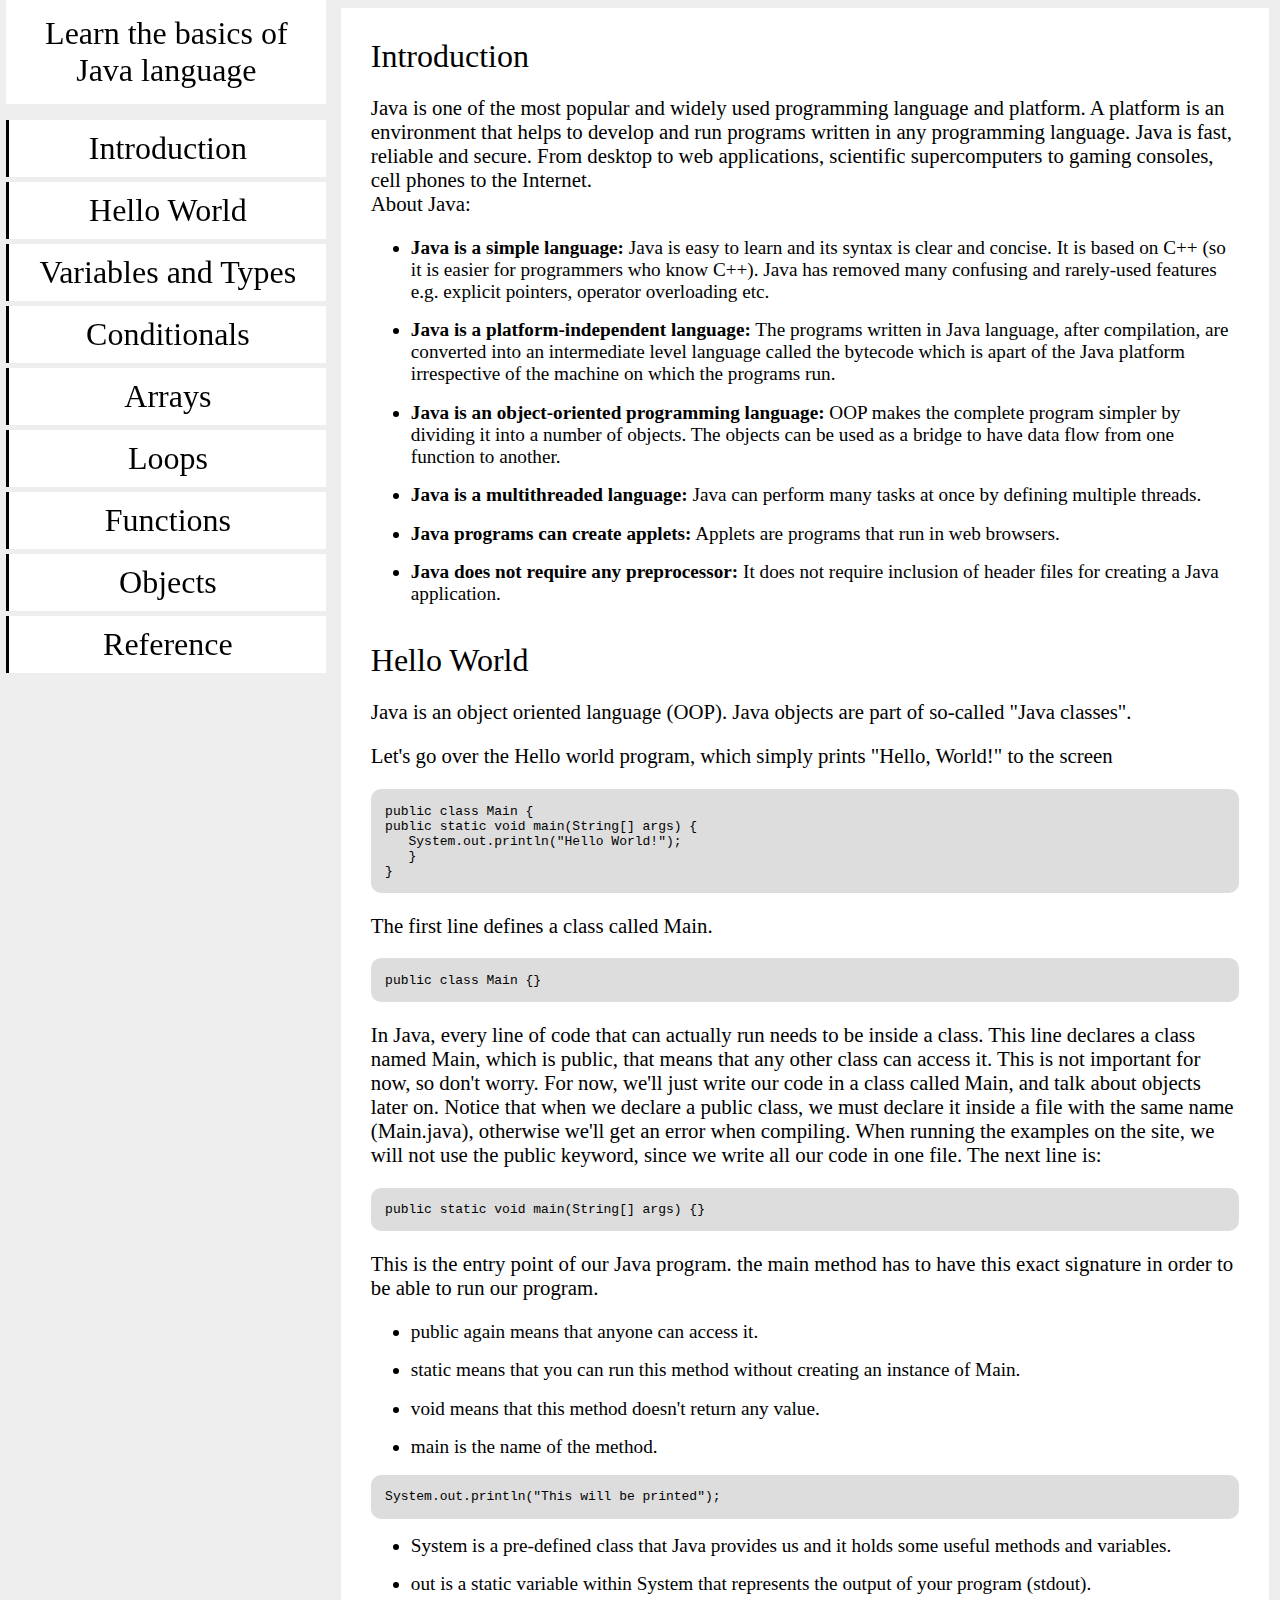
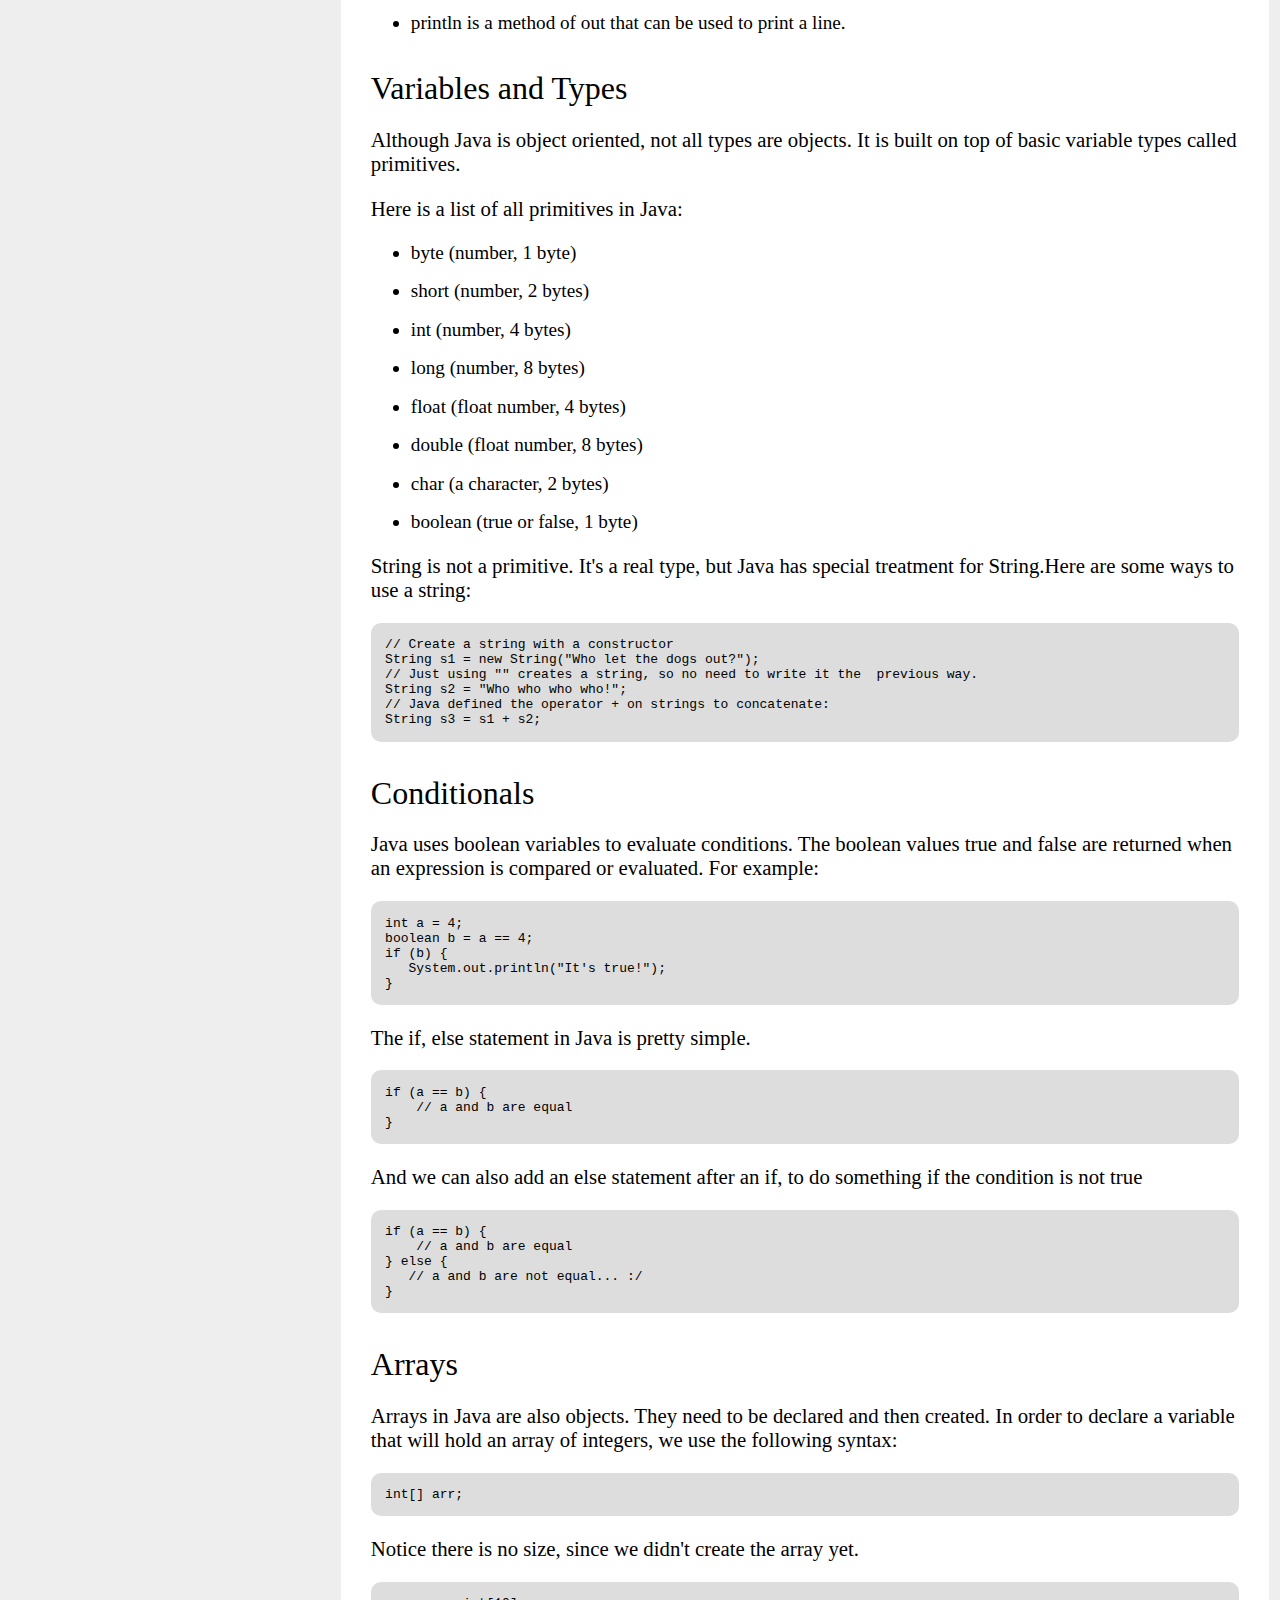
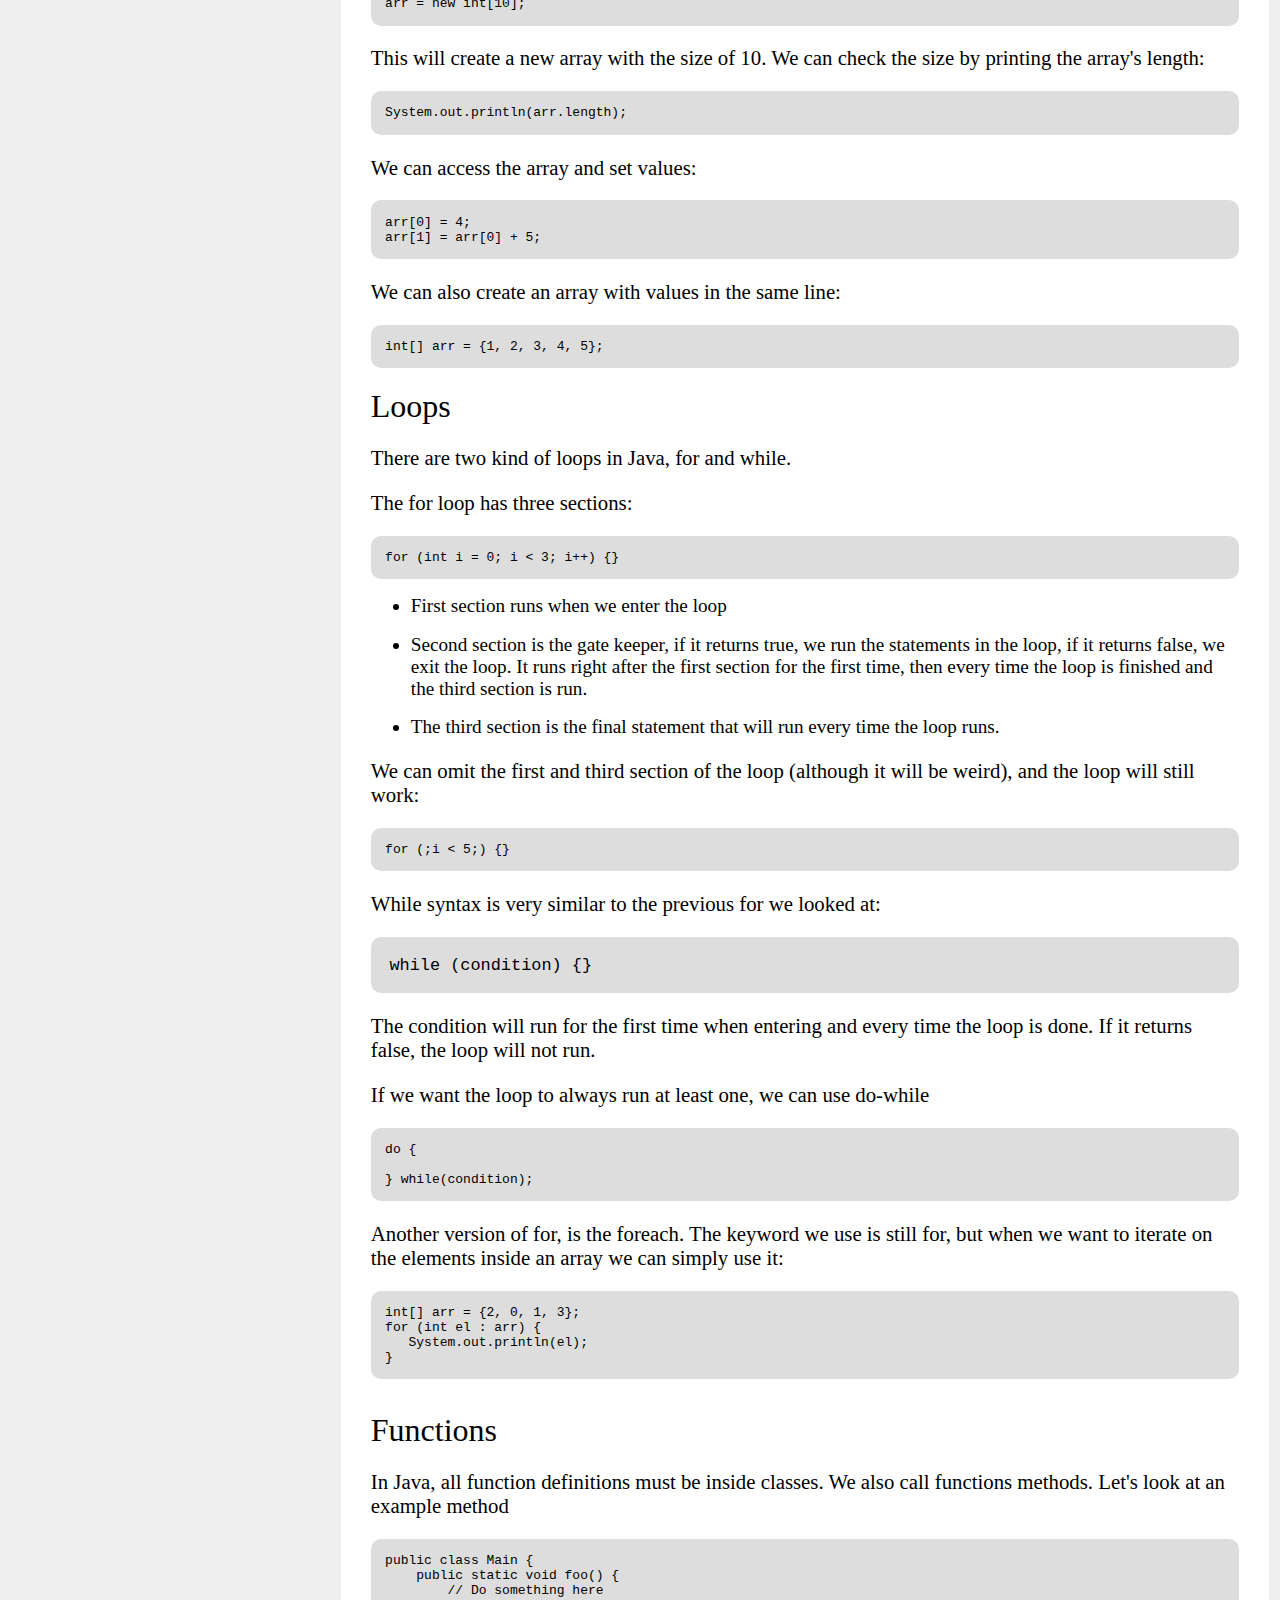
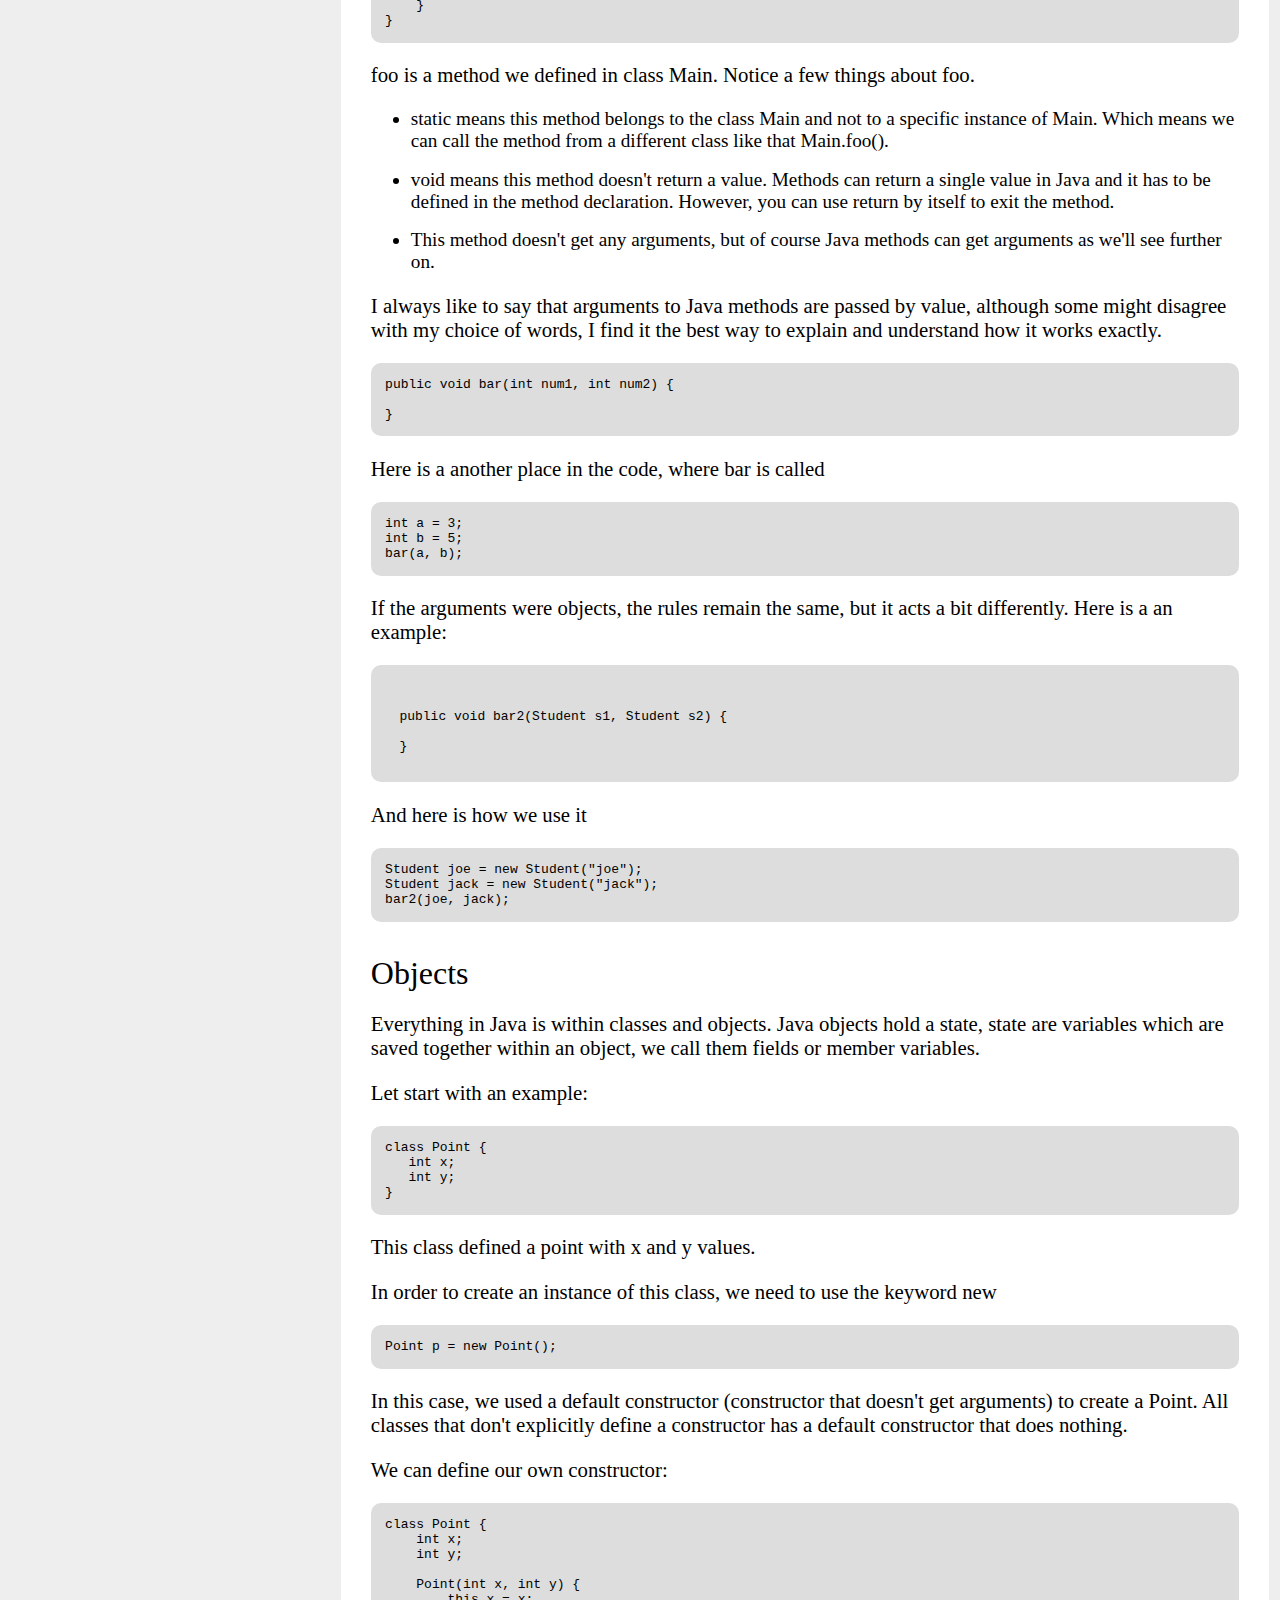
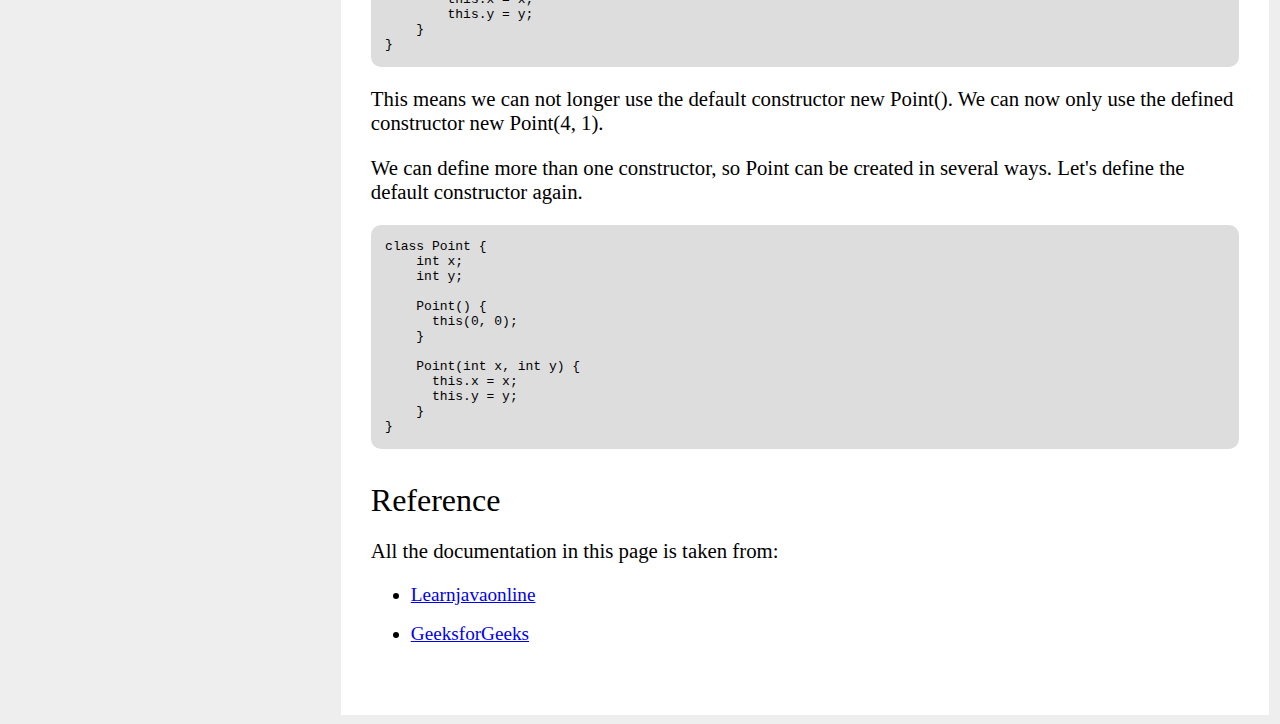
==== technicalPage/page1.html @ b283e4c9 "Add files via upload" ====
<!DOCTYPE html>
<html lang="en" >
<head>
  <meta charset="UTF-8">
  <title>Fork Me! FCC: Technical documentation page</title>
   <link rel="stylesheet" href="css/style.css">
</head>

<body>
      
<main id="main-doc">
  <nav id="navbar">
    <header id="nav-title">Learn the basics of Java language</header>
    <ul>
      <li><a class="nav-link" href="#introduction">Introduction</a></li>
      <li><a class="nav-link" href="#hello_world">Hello World</a></li>
      <li><a class="nav-link" href="#variables_and_types">Variables and Types</a></li>
      <li><a class="nav-link" href="#conditionals">Conditionals</a></li>
      <li><a class="nav-link" href="#arrays">Arrays</a></li>
      <li><a class="nav-link" href="#loops">Loops</a></li>
      <li><a class="nav-link" href="#functions">Functions</a></li>
      <li><a class="nav-link" href="#objects">Objects</a></li>
      <li><a class="nav-link" href="#reference">Reference</a></li>
    </ul>
  </nav>
 <section id="content-section">
    <section class="main-section" id="introduction">
      <header>Introduction</header>
      <p>Java is one of the most popular and widely used programming language and platform. A platform is an environment that helps to develop and run programs written in any programming language.
         Java is fast, reliable and secure. From desktop to web applications, scientific supercomputers to gaming consoles, cell phones to the Internet.<br>
        About Java:  </p>
      <ul>
        <li><strong>Java is a simple language:</strong> Java is easy to learn and its syntax is clear and concise. It is based on C++ (so it is easier for programmers who know C++). Java has removed many confusing and rarely-used features e.g. explicit pointers, operator overloading etc.</li>
        <li><strong>Java is a platform-independent language:</strong> The programs written in Java language, after compilation, are converted into an intermediate level language called the bytecode which is apart of the Java platform irrespective of the machine on which the programs run.</li>
        <li><strong>Java is an object-oriented programming language:</strong> OOP makes the complete program simpler by dividing it into a number of objects. The objects can be used as a bridge to have data flow from one function to another.</li>
        <li><strong>Java is a multithreaded language:</strong> Java can perform many tasks at once by defining multiple threads.</li>
        <li><strong>Java programs can create applets:</strong> Applets are programs that run in web browsers.</li>
        <li><strong>Java does not require any preprocessor:</strong> It does not require inclusion of header files for creating a Java application.</li>
      </ul>
                
      </section>
        <section class="main-section" id="hello_world">
          <header>Hello World</header>
            <p>Java is an object oriented language (OOP). Java objects are part of so-called "Java classes".</p>
<p>Let's go over the Hello world program, which simply prints "Hello, World!" to the screen</p>
<pre class="begin">
public class Main {
public static void main(String[] args) {
   System.out.println("Hello World!");
   }
}
</pre>
              <p>The first line defines a class called Main.</p>
<code class="start">public class Main {}</code>
              <p>In Java, every line of code that can actually run needs to be inside a class. This line declares a class named Main, which is public, that means that any other class can access it. This is not important for now, so don't worry. For now, we'll just write our code in a class called Main, and talk about objects later on.

Notice that when we declare a public class, we must declare it inside a file with the same name (Main.java), otherwise we'll get an error when compiling.

When running the examples on the site, we will not use the public keyword, since we write all our code in one file.

The next line is:</p>
<code class="start">public static void main(String[] args) {}</code>
              <p>This is the entry point of our Java program. the main method has to have this exact signature in order to be able to run our program.</p>
              <ul>
                <li><span>public<span> again means that anyone can access it.</li>
                <li><span>static<span> means that you can run this method without creating an instance of Main.</li>
                <li><span>void<span> means that this method doesn't return any value.</li>
                <li><span>main<span> is the name of the method.</li>  
              </ul>
<code class="start">System.out.println("This will be printed");</code>
              <ul>
                <li><span>System</span> is a pre-defined class that Java provides us and it holds some useful methods and variables.</li>
                <li><span>out<span> is a static variable within System that represents the output of your program (stdout).</li>
                <li><span>println<span> is a method of out that can be used to print a line.                       </li>
             </ul>
            </section>
            <section class="main-section" id="variables_and_types">
                <header>Variables and Types</header>
                <p>Although Java is object oriented, not all types are objects. It is built on top of basic variable types called primitives.</p>
                <p>Here is a list of all primitives in Java:</p>
                <ul>
                  <li><span>byte</span> (number, 1 byte)</li>
                  <li><span>short</span> (number, 2 bytes)</li>
                  <li><span>int</span> (number, 4 bytes)</li>
                  <li><span>long</span> (number, 8 bytes)</li>
                  <li><span>float</span> (float number, 4 bytes)</li>
                  <li><span>double</span> (float number, 8 bytes)</li>
                  <li><span>char</span> (a character, 2 bytes)</li>
                  <li><span>boolean</span> (true or false, 1 byte)</li>
                 </ul>
                 <p>String is not a primitive. It's a real type, but Java has special treatment for String.Here are some ways to use a string:</p>
<pre class="begin">
// Create a string with a constructor
String s1 = new String("Who let the dogs out?");
// Just using "" creates a string, so no need to write it the  previous way.
String s2 = "Who who who who!";
// Java defined the operator + on strings to concatenate:
String s3 = s1 + s2;
</pre>
            </section>
            <section class="main-section" id="conditionals">
                <header>Conditionals</header>
               <p>Java uses boolean variables to evaluate conditions. The boolean values true and false are returned when an expression is compared or evaluated. For example:</p>
<pre class="begin">
int a = 4;
boolean b = a == 4;
if (b) {
   System.out.println("It's true!");
}
</pre>
              <p>The if, else statement in Java is pretty simple.</p>
<pre class="begin">
if (a == b) {
    // a and b are equal
}</pre>
              <p>And we can also add an else statement after an if, to do something if the condition is not true</p>
<pre class="begin">
if (a == b) {
    // a and b are equal 
} else {
   // a and b are not equal... :/
}
</pre>
            </section>
            <section class="main-section" id="arrays">
                <header>Arrays</header>
              <p>Arrays in Java are also objects. They need to be declared and then created. In order to declare a variable that will hold an array of integers, we use the following syntax:</p>
<code>int[] arr;</code>
              <p>Notice there is no size, since we didn't create the array yet.</p>
<code>arr = new int[10];</code>
              <p>This will create a new array with the size of 10. We can check the size by printing the array's length:</p>
<code class="start">System.out.println(arr.length);</code>
              <p>We can access the array and set values:</p>
<pre class="begin">
arr[0] = 4;
arr[1] = arr[0] + 5;
</pre>
              <p>We can also create an array with values in the same line:</p>
<code class="start">int[] arr = {1, 2, 3, 4, 5};</code>
            </section>
            <section class="main-section" id="loops">
                <header>Loops</header>
              <p>There are two kind of loops in Java, for and while.</p>
              <p>The for loop has three sections:</p>
<code class="begin">for (int i = 0; i < 3; i++) {}</code>
                <ul>
                  <li>First section runs when we enter the loop</li>
                  <li>Second section is the gate keeper, if it returns true, we run the statements in the loop, if it returns false, we exit the loop. It runs right after the first section for the first time, then every time the loop is finished and the third section is run.                        </li>
                  <li>The third section is the final statement that will run every time the loop                         runs.</li>
                </ul>
                <p>We can omit the first and third section of the loop (although it will be weird), and the loop will still work:</p>
<code>for (;i < 5;) {}</code>
                  <p>While syntax is very similar to the previous for we looked at:<p>
    <code>while (condition) {}</code>
                  <p>The condition will run for the first time when entering and every time the loop is done. If it returns false, the loop will not run.</p>
                  <p>If we want the loop to always run at least one, we can use do-while</p>
<pre class="begin">
do {

} while(condition);
</pre>
                    <p>Another version of for, is the foreach. The keyword we use is still for, but when we want to iterate on the elements inside an array we can simply use it:</p>
<pre class="begin">
int[] arr = {2, 0, 1, 3};
for (int el : arr) {
   System.out.println(el);
}
</pre>
            </section>
            <section class="main-section" id="functions">
                <header>Functions</header>
              <p>In Java, all function definitions must be inside classes. We also call functions methods. Let's look at an example method</p>
<pre class="begin">
public class Main {
    public static void foo() {
        // Do something here
    }
}</pre>
                <p>foo is a method we defined in class Main. Notice a few things about foo.</p>
                <ul>
                  <li>static means this method belongs to the class Main and not to a specific instance of Main. Which means we can call the method from a different class like that Main.foo().                     </li>
                  <li>void means this method doesn't return a value. Methods can return a single value in Java and it has to be defined in the method declaration. However, you can use return by itself to exit the method.</li>
                  <li>This method doesn't get any arguments, but of course Java methods can get arguments as we'll see further on.</li>
                </ul>
                <p>I always like to say that arguments to Java methods are passed by value, although some might disagree with my choice of words, I find it the best way to explain and understand how it works exactly.</p>
<pre class="begin">
public void bar(int num1, int num2) {
  
}
</pre>
            <p>Here is a another place in the code, where bar is called</p>
<pre class="begin">
int a = 3;
int b = 5;
bar(a, b);
</pre>
              <p>If the arguments were objects, the rules remain the same, but it acts a bit differently. Here is a an example:</p>
<pre class="begin"><code>
public void bar2(Student s1, Student s2) {
  
}</code></pre>
              <p>And here is how we use it</p>
<pre>
Student joe = new Student("joe");
Student jack = new Student("jack");
bar2(joe, jack);
</pre>
            </section>
            <section class="main-section" id="objects">
                <header>Objects</header>
                <p>Everything in Java is within classes and objects. Java objects hold a state, state are variables which are saved together within an object, we call them fields or member variables.</p>
              <p>Let start with an example:</p>
<pre class="begin">
class Point {
   int x;
   int y;
}
</pre>
              <p>This class defined a point with x and y values.</p>
              <p>In order to create an instance of this class, we need to use the keyword new</p>
<code class="start">Point p = new Point();</code>
              <p>In this case, we used a default constructor (constructor that doesn't get arguments) to create a Point. All classes that don't explicitly define a constructor has a default constructor that does nothing.</p>
              <p>We can define our own constructor:</p>
<pre class="begin">
class Point {
    int x;
    int y;

    Point(int x, int y) {
        this.x = x;
        this.y = y;
    }
}
</pre>
              <p>This means we can not longer use the default constructor new Point(). We can now only use the defined constructor new Point(4, 1).</p>
              <p>We can define more than one constructor, so Point can be created in several ways. Let's define the default constructor again.</p>
<pre class="begin">
class Point {
    int x;
    int y;

    Point() {
      this(0, 0);
    }

    Point(int x, int y) {
      this.x = x;
      this.y = y;
    }
}
</pre>
            </section>
            <section class="main-section" id="reference">
                <header>Reference</header>
                <p>All the documentation in this page is taken from:
                   <ul id="ref-link">
                     <li><a href="https://www.learnjavaonline.org" target="_blank">Learnjavaonline</a></li>
                     <li><a href="https://www.geeksforgeeks.org" target="_blank">GeeksforGeeks</a></li>
              </ul></p>
            </section>
        </section>
      </main>
</body>

</html>
---- technicalPage/css/style.css ----
* {
    box-sizing: border-box;
  }

body {
   width: 100%;
   background-color: #eee;
}

#main-doc {
    position: relative;
    display: flex;
    justify-content: space-around;
    /*opacity: 0.9;*/
}
@media (max-width: 650px){
    #main-doc {
        width: 100%;
        display: flex;
        flex-direction: column;

    }
}

#navbar {
    width: 25%;
    position: fixed;
    top: 0;
    left: 0.5%;
    display: flex;
    flex-direction: column;
    height: 90vh;
    overflow-y: scroll;
}
@media (max-width: 650px){
    #navbar {
        width: 100%;
        position: fixed;
        top: 0;
        margin-top: 0px;
        padding: 5px;
        height: 35vh;
        background: #000000;
        overflow-y: scroll;
        /*display: none;*/
    }
}

#nav-title{
    background-color: #FFF;
    display: flex;
    justify-content: center;
    align-items: center;
    text-align: center;
    padding: 15px;
    font-size: 2em;
}

#navbar ul {
    list-style: none;
    padding-left: 0px;
    margin-left: 0px;
    display: flex;
    flex-direction: column;
}

#navbar li {
    background-color: #FFF;
    border-left-style: solid;
    margin-left: 0px;
    display: flex;
    flex-direction: column;
    justify-content: center;
    align-items: center;
    text-align: center;
    padding: 10px;
    margin-bottom: 5px;
}

#navbar a:hover {
    text-decoration: underline;
}


.nav-link {
    text-decoration: none;
    color: #000000;
    font-size: 2em;
}
@media (max-width: 650px){
    #nav-title{
        padding: 1em;
        font-size: 1.2em;
    }
    #navbar li {
        padding: 5px;
        margin-bottom: 5px;
    }
    .nav-link {
        font-size: 1.2em;
    }
}

#content-section {
    background-color: #FFF;
    width: 75%;
    display: flex;
    flex-direction: column;
    padding: 30px;
    margin-left: 26%;
    margin-right: 1.5%;
}

@media (max-width: 650px){
    #content-section {
        width: 100%;
        margin-top: 46%;
        margin-left: 0px;
    }
}

#content-section .main-section {
    margin-bottom: 20px;
}

.main-section header {
    font-size: 2em;
}

.main-section p {
    font-size: 1.3em;
}
.main-section ul li {
    margin-bottom: 2%;
    font-size: 1.2em;
}

@media (max-width: 650px){
    #content-section .main-section {
        margin-bottom: 15px;
    }
    
    .main-section header {
        font-size: 2em;
        text-align: center;
    }
    
    .main-section p {
        font-size: 1.1em;
    }

}

pre, code{
    background-color: #DDD;
    display: flex;
    align-items: center;
    padding: 1.1em;
    border-radius: 10px;
    white-space: pre-wrap;
}
@media (max-width: 650px){
    #content-section .main-section {
        margin-bottom: 15px;
    }

}
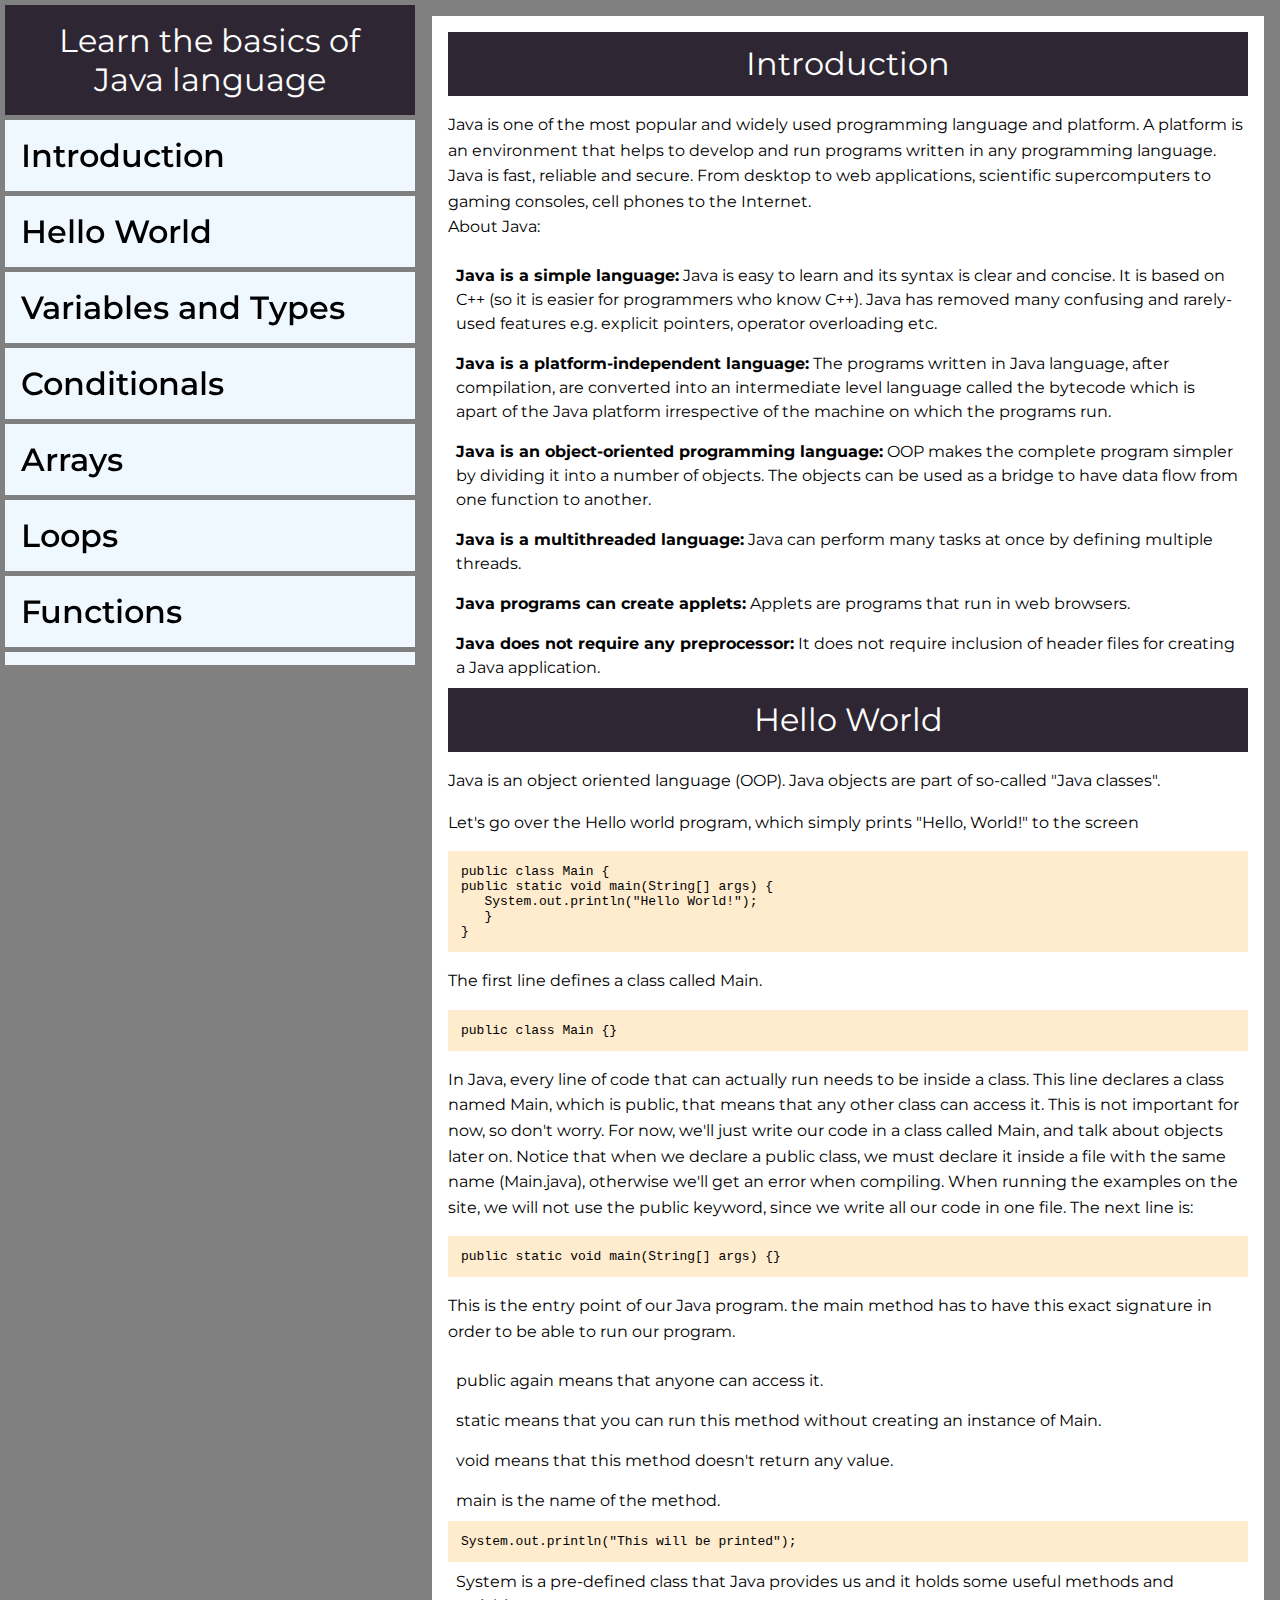
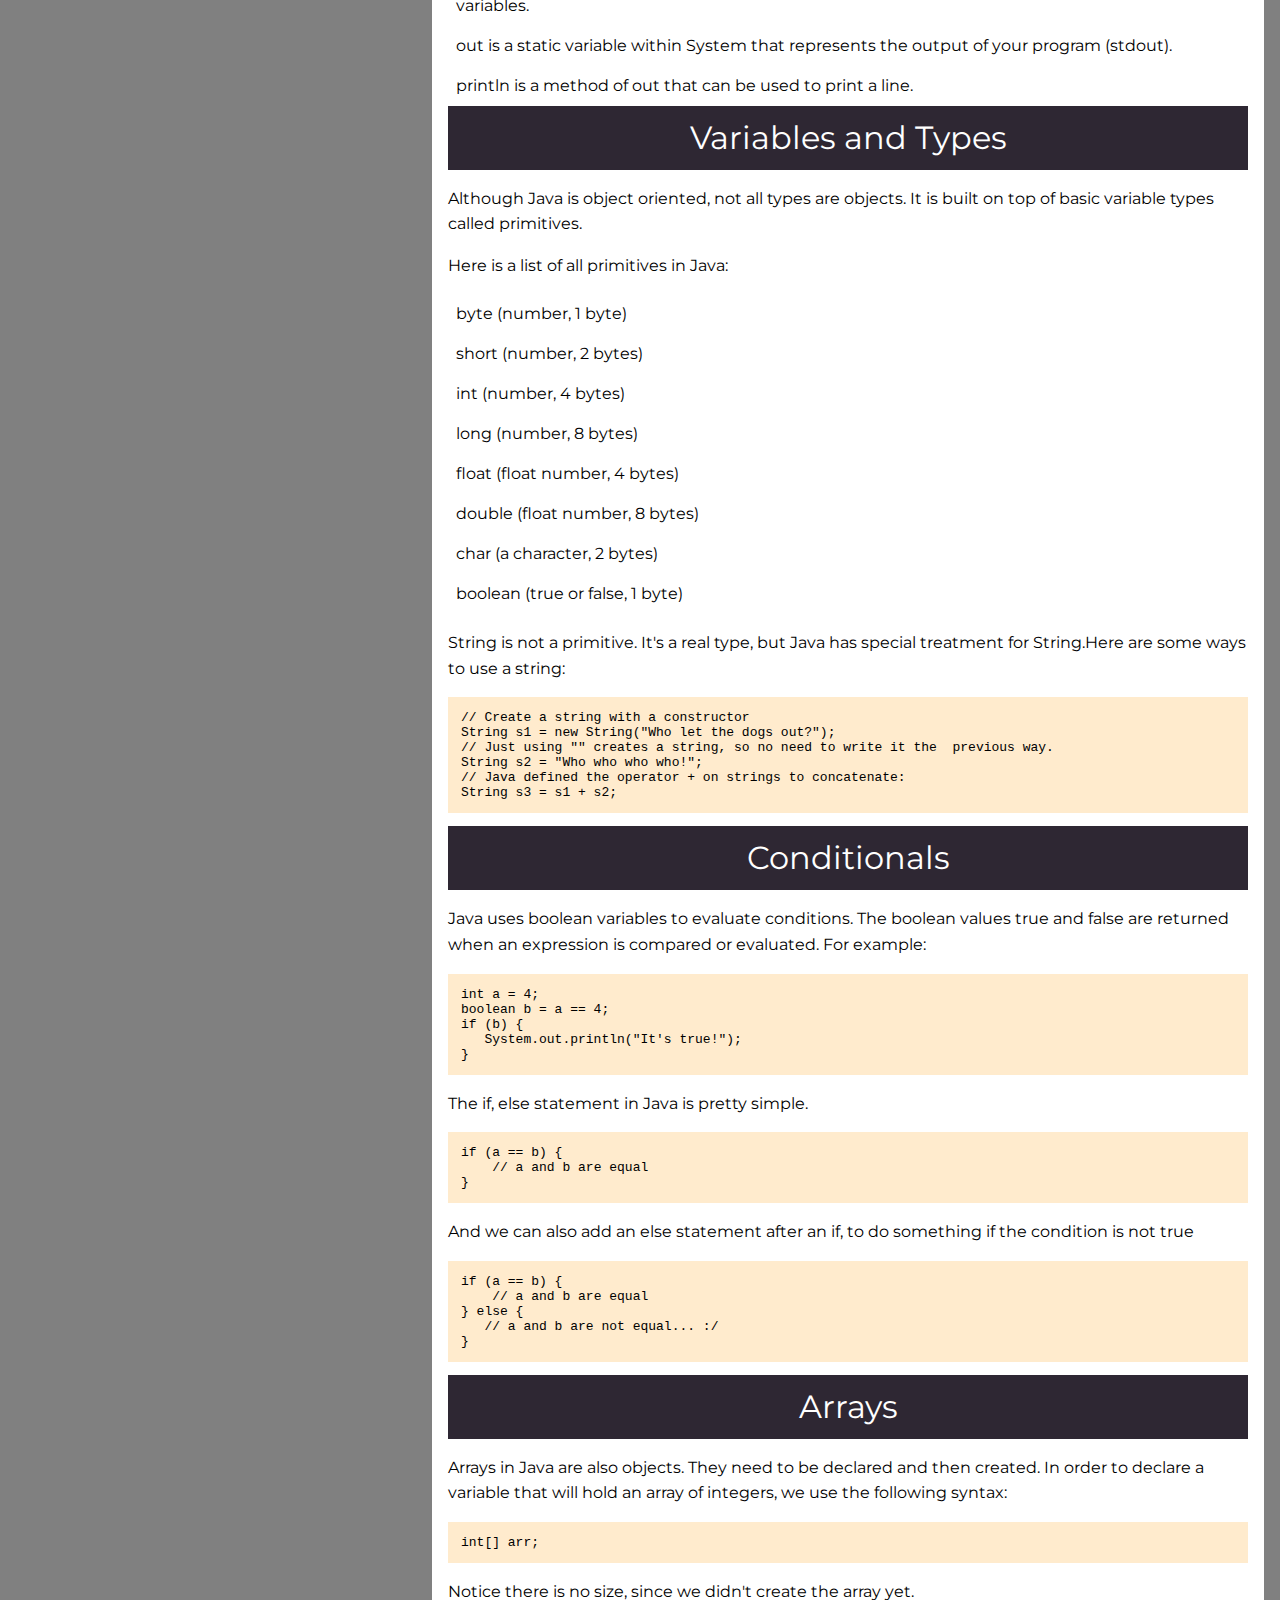
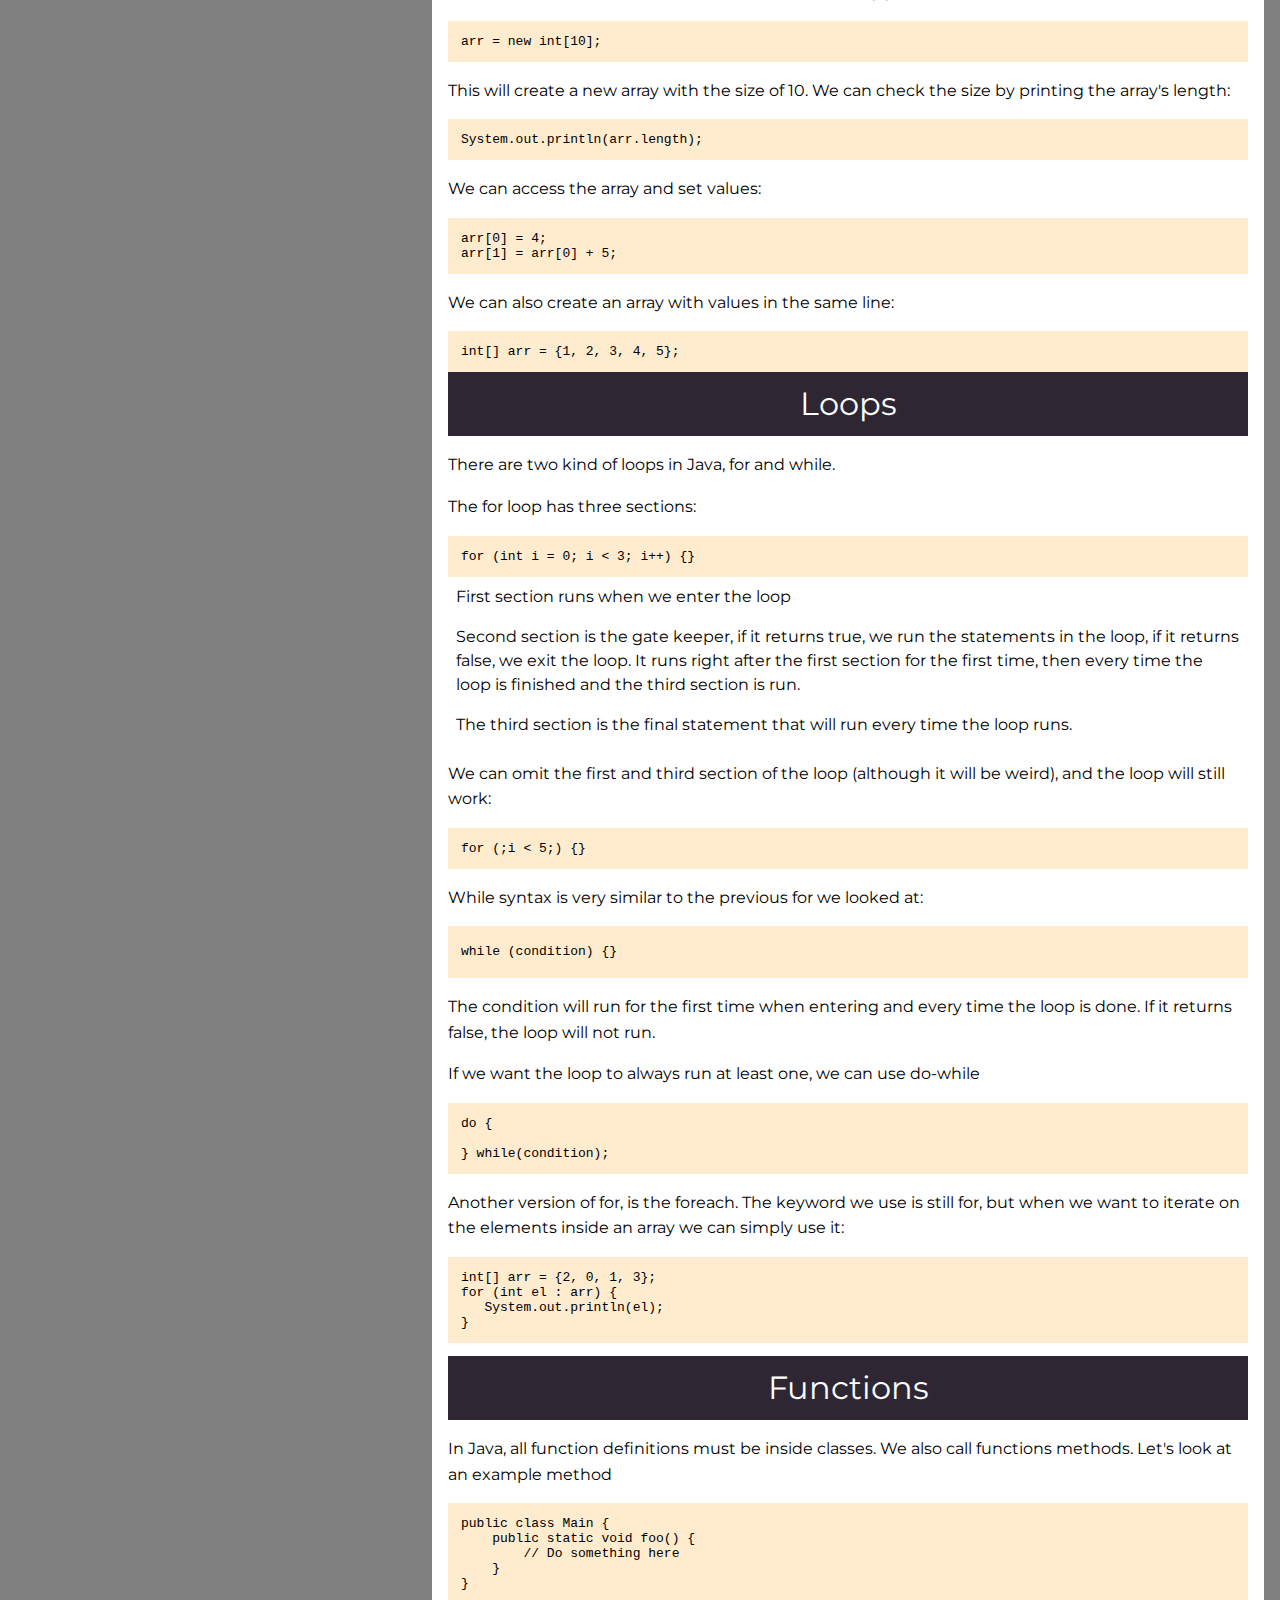
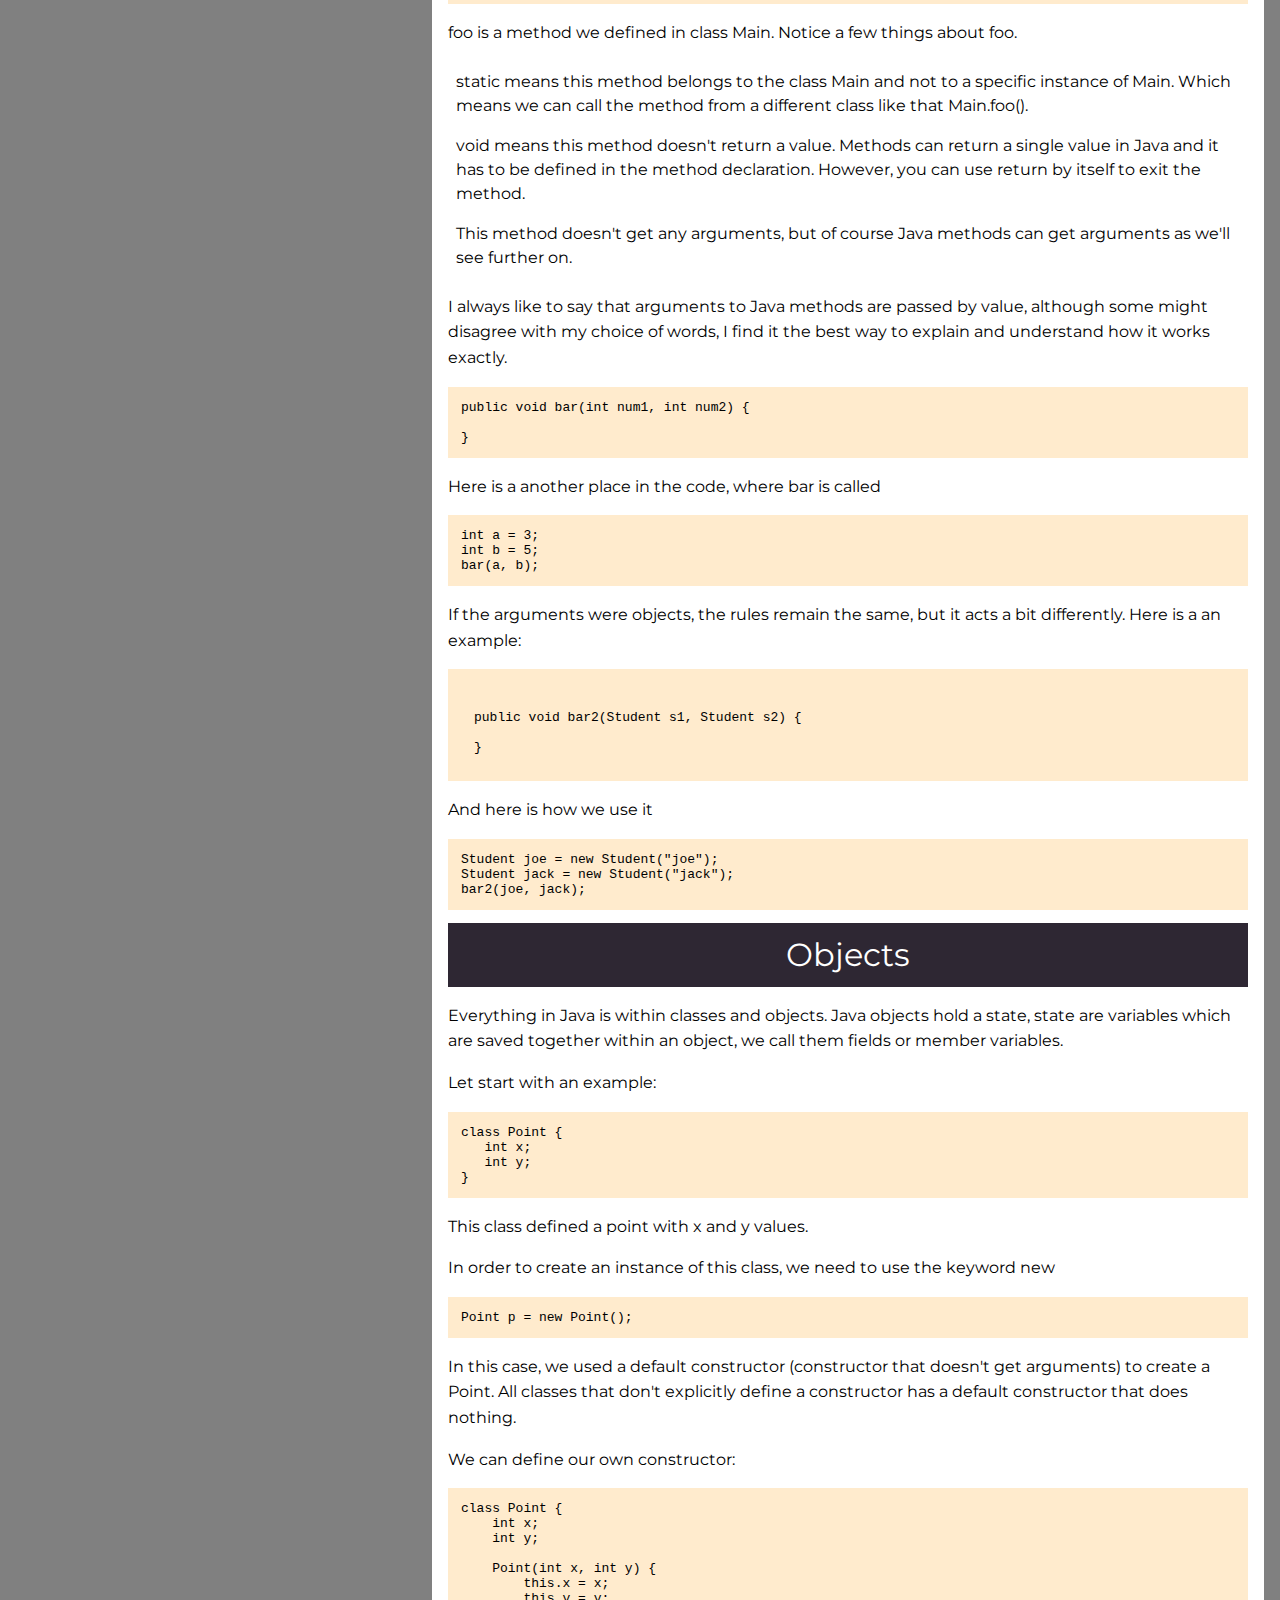
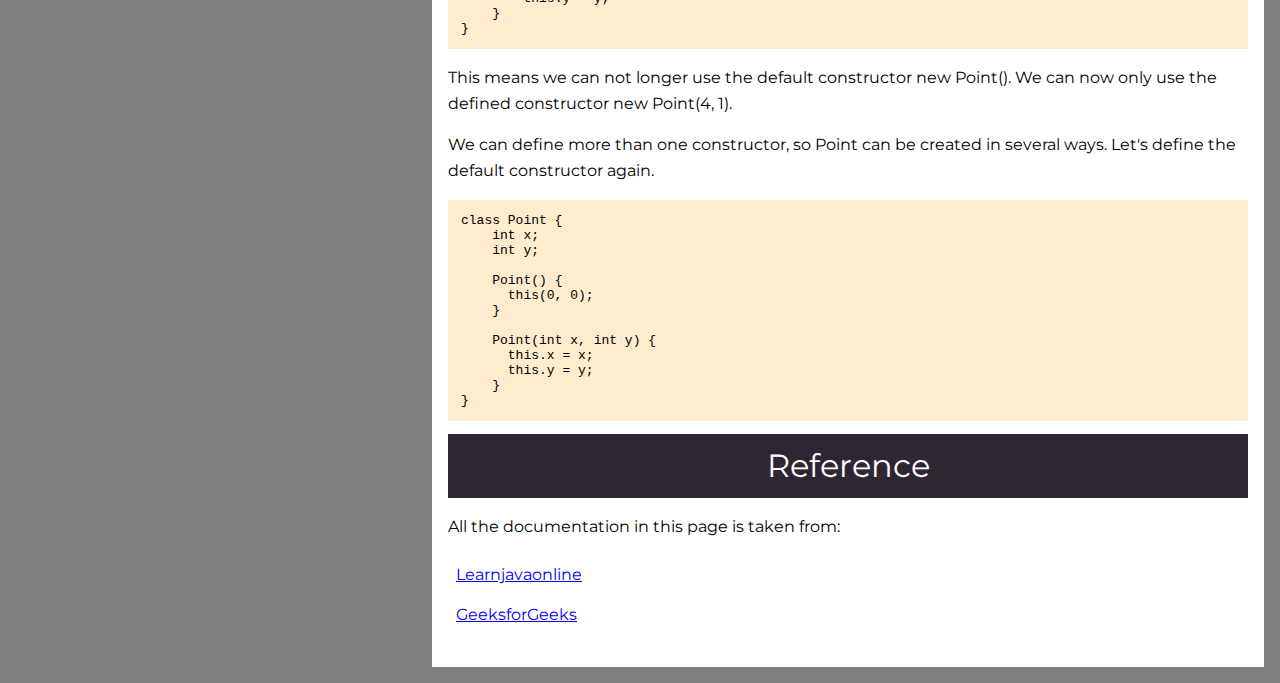
==== commit 4c1e41af: "Add files via upload" ====
--- a/technicalPage/page1.html
+++ b/technicalPage/page1.html
@@ -2,13 +2,14 @@
 <html lang="en" >
 <head>
   <meta charset="UTF-8">
-  <title>Fork Me! FCC: Technical documentation page</title>
+  <title>Technical documentation page</title>
    <link rel="stylesheet" href="css/style.css">
 </head>
 
 <body>
       
 <main id="main-doc">
+
   <nav id="navbar">
     <header id="nav-title">Learn the basics of Java language</header>
     <ul>
@@ -23,8 +24,10 @@
       <li><a class="nav-link" href="#reference">Reference</a></li>
     </ul>
   </nav>
- <section id="content-section">
-    <section class="main-section" id="introduction">
+  <div id="help"></div>
+  <section id="content-section">
+
+  <section class="main-section" id="introduction">
       <header>Introduction</header>
       <p>Java is one of the most popular and widely used programming language and platform. A platform is an environment that helps to develop and run programs written in any programming language.
          Java is fast, reliable and secure. From desktop to web applications, scientific supercomputers to gaming consoles, cell phones to the Internet.<br>
@@ -38,10 +41,11 @@
         <li><strong>Java does not require any preprocessor:</strong> It does not require inclusion of header files for creating a Java application.</li>
       </ul>
                 
-      </section>
-        <section class="main-section" id="hello_world">
-          <header>Hello World</header>
-            <p>Java is an object oriented language (OOP). Java objects are part of so-called "Java classes".</p>
+    </section>
+
+    <section class="main-section" id="hello_world">
+      <header>Hello World</header>
+      <p>Java is an object oriented language (OOP). Java objects are part of so-called "Java classes".</p>
 <p>Let's go over the Hello world program, which simply prints "Hello, World!" to the screen</p>
 <pre class="begin">
 public class Main {
@@ -73,22 +77,23 @@
                 <li><span>out<span> is a static variable within System that represents the output of your program (stdout).</li>
                 <li><span>println<span> is a method of out that can be used to print a line.                       </li>
              </ul>
-            </section>
-            <section class="main-section" id="variables_and_types">
-                <header>Variables and Types</header>
-                <p>Although Java is object oriented, not all types are objects. It is built on top of basic variable types called primitives.</p>
-                <p>Here is a list of all primitives in Java:</p>
-                <ul>
-                  <li><span>byte</span> (number, 1 byte)</li>
-                  <li><span>short</span> (number, 2 bytes)</li>
-                  <li><span>int</span> (number, 4 bytes)</li>
-                  <li><span>long</span> (number, 8 bytes)</li>
-                  <li><span>float</span> (float number, 4 bytes)</li>
-                  <li><span>double</span> (float number, 8 bytes)</li>
-                  <li><span>char</span> (a character, 2 bytes)</li>
-                  <li><span>boolean</span> (true or false, 1 byte)</li>
-                 </ul>
-                 <p>String is not a primitive. It's a real type, but Java has special treatment for String.Here are some ways to use a string:</p>
+    </section>
+
+    <section class="main-section" id="variables_and_types">
+      <header>Variables and Types</header>
+      <p>Although Java is object oriented, not all types are objects. It is built on top of basic variable types called primitives.</p>
+      <p>Here is a list of all primitives in Java:</p>
+      <ul>
+        <li><span>byte</span> (number, 1 byte)</li>
+        <li><span>short</span> (number, 2 bytes)</li>
+        <li><span>int</span> (number, 4 bytes)</li>
+        <li><span>long</span> (number, 8 bytes)</li>
+        <li><span>float</span> (float number, 4 bytes)</li>
+        <li><span>double</span> (float number, 8 bytes)</li>
+        <li><span>char</span> (a character, 2 bytes)</li>
+        <li><span>boolean</span> (true or false, 1 byte)</li>
+      </ul>
+      <p>String is not a primitive. It's a real type, but Java has special treatment for String.Here are some ways to use a string:</p>
 <pre class="begin">
 // Create a string with a constructor
 String s1 = new String("Who let the dogs out?");
@@ -97,10 +102,11 @@
 // Java defined the operator + on strings to concatenate:
 String s3 = s1 + s2;
 </pre>
-            </section>
-            <section class="main-section" id="conditionals">
-                <header>Conditionals</header>
-               <p>Java uses boolean variables to evaluate conditions. The boolean values true and false are returned when an expression is compared or evaluated. For example:</p>
+    </section>
+
+    <section class="main-section" id="conditionals">
+    <header>Conditionals</header>
+    <p>Java uses boolean variables to evaluate conditions. The boolean values true and false are returned when an expression is compared or evaluated. For example:</p>
 <pre class="begin">
 int a = 4;
 boolean b = a == 4;
@@ -121,10 +127,11 @@
    // a and b are not equal... :/
 }
 </pre>
-            </section>
-            <section class="main-section" id="arrays">
-                <header>Arrays</header>
-              <p>Arrays in Java are also objects. They need to be declared and then created. In order to declare a variable that will hold an array of integers, we use the following syntax:</p>
+    </section>
+
+    <section class="main-section" id="arrays">
+      <header>Arrays</header>
+      <p>Arrays in Java are also objects. They need to be declared and then created. In order to declare a variable that will hold an array of integers, we use the following syntax:</p>
 <code>int[] arr;</code>
               <p>Notice there is no size, since we didn't create the array yet.</p>
 <code>arr = new int[10];</code>
@@ -137,90 +144,93 @@
 </pre>
               <p>We can also create an array with values in the same line:</p>
 <code class="start">int[] arr = {1, 2, 3, 4, 5};</code>
-            </section>
-            <section class="main-section" id="loops">
-                <header>Loops</header>
-              <p>There are two kind of loops in Java, for and while.</p>
-              <p>The for loop has three sections:</p>
+    </section>
+
+    <section class="main-section" id="loops">
+      <header>Loops</header>
+      <p>There are two kind of loops in Java, for and while.</p>
+      <p>The for loop has three sections:</p>
 <code class="begin">for (int i = 0; i < 3; i++) {}</code>
-                <ul>
-                  <li>First section runs when we enter the loop</li>
-                  <li>Second section is the gate keeper, if it returns true, we run the statements in the loop, if it returns false, we exit the loop. It runs right after the first section for the first time, then every time the loop is finished and the third section is run.                        </li>
-                  <li>The third section is the final statement that will run every time the loop                         runs.</li>
-                </ul>
-                <p>We can omit the first and third section of the loop (although it will be weird), and the loop will still work:</p>
+      <ul>
+        <li>First section runs when we enter the loop</li>
+        <li>Second section is the gate keeper, if it returns true, we run the statements in the loop, if it returns false, we exit the loop. It runs right after the first section for the first time, then every time the loop is finished and the third section is run.                        </li>
+        <li>The third section is the final statement that will run every time the loop                         runs.</li>
+      </ul>
+      <p>We can omit the first and third section of the loop (although it will be weird), and the loop will still work:</p>
 <code>for (;i < 5;) {}</code>
-                  <p>While syntax is very similar to the previous for we looked at:<p>
+      <p>While syntax is very similar to the previous for we looked at:<p>
     <code>while (condition) {}</code>
-                  <p>The condition will run for the first time when entering and every time the loop is done. If it returns false, the loop will not run.</p>
-                  <p>If we want the loop to always run at least one, we can use do-while</p>
+      <p>The condition will run for the first time when entering and every time the loop is done. If it returns false, the loop will not run.</p>
+      <p>If we want the loop to always run at least one, we can use do-while</p>
 <pre class="begin">
 do {
 
 } while(condition);
 </pre>
-                    <p>Another version of for, is the foreach. The keyword we use is still for, but when we want to iterate on the elements inside an array we can simply use it:</p>
+      <p>Another version of for, is the foreach. The keyword we use is still for, but when we want to iterate on the elements inside an array we can simply use it:</p>
 <pre class="begin">
 int[] arr = {2, 0, 1, 3};
 for (int el : arr) {
    System.out.println(el);
 }
 </pre>
-            </section>
-            <section class="main-section" id="functions">
-                <header>Functions</header>
-              <p>In Java, all function definitions must be inside classes. We also call functions methods. Let's look at an example method</p>
+    </section>
+
+    <section class="main-section" id="functions">
+      <header>Functions</header>
+      <p>In Java, all function definitions must be inside classes. We also call functions methods. Let's look at an example method</p>
 <pre class="begin">
 public class Main {
     public static void foo() {
         // Do something here
     }
 }</pre>
-                <p>foo is a method we defined in class Main. Notice a few things about foo.</p>
-                <ul>
-                  <li>static means this method belongs to the class Main and not to a specific instance of Main. Which means we can call the method from a different class like that Main.foo().                     </li>
-                  <li>void means this method doesn't return a value. Methods can return a single value in Java and it has to be defined in the method declaration. However, you can use return by itself to exit the method.</li>
-                  <li>This method doesn't get any arguments, but of course Java methods can get arguments as we'll see further on.</li>
-                </ul>
-                <p>I always like to say that arguments to Java methods are passed by value, although some might disagree with my choice of words, I find it the best way to explain and understand how it works exactly.</p>
+      <p>foo is a method we defined in class Main. Notice a few things about foo.</p>
+      <ul>
+        <li>static means this method belongs to the class Main and not to a specific instance of Main. Which means we can call the method from a different class like that Main.foo().                     </li>
+        <li>void means this method doesn't return a value. Methods can return a single value in Java and it has to be defined in the method declaration. However, you can use return by itself to exit the method.</li>
+        <li>This method doesn't get any arguments, but of course Java methods can get arguments as we'll see further on.</li>
+      </ul>
+      <p>I always like to say that arguments to Java methods are passed by value, although some might disagree with my choice of words, I find it the best way to explain and understand how it works exactly.</p>
 <pre class="begin">
 public void bar(int num1, int num2) {
   
 }
 </pre>
-            <p>Here is a another place in the code, where bar is called</p>
+     <p>Here is a another place in the code, where bar is called</p>
 <pre class="begin">
 int a = 3;
 int b = 5;
 bar(a, b);
 </pre>
-              <p>If the arguments were objects, the rules remain the same, but it acts a bit differently. Here is a an example:</p>
+      <p>If the arguments were objects, the rules remain the same, but it acts a bit differently. Here is a an example:</p>
 <pre class="begin"><code>
 public void bar2(Student s1, Student s2) {
   
 }</code></pre>
-              <p>And here is how we use it</p>
+      <p>And here is how we use it</p>
 <pre>
 Student joe = new Student("joe");
 Student jack = new Student("jack");
 bar2(joe, jack);
 </pre>
-            </section>
-            <section class="main-section" id="objects">
-                <header>Objects</header>
-                <p>Everything in Java is within classes and objects. Java objects hold a state, state are variables which are saved together within an object, we call them fields or member variables.</p>
-              <p>Let start with an example:</p>
+    </section>
+
+    <section class="main-section" id="objects">
+      <header>Objects</header>
+      <p>Everything in Java is within classes and objects. Java objects hold a state, state are variables which are saved together within an object, we call them fields or member variables.</p>
+      <p>Let start with an example:</p>
 <pre class="begin">
 class Point {
    int x;
    int y;
 }
 </pre>
-              <p>This class defined a point with x and y values.</p>
-              <p>In order to create an instance of this class, we need to use the keyword new</p>
+      <p>This class defined a point with x and y values.</p>
+      <p>In order to create an instance of this class, we need to use the keyword new</p>
 <code class="start">Point p = new Point();</code>
-              <p>In this case, we used a default constructor (constructor that doesn't get arguments) to create a Point. All classes that don't explicitly define a constructor has a default constructor that does nothing.</p>
-              <p>We can define our own constructor:</p>
+      <p>In this case, we used a default constructor (constructor that doesn't get arguments) to create a Point. All classes that don't explicitly define a constructor has a default constructor that does nothing.</p>
+      <p>We can define our own constructor:</p>
 <pre class="begin">
 class Point {
     int x;
@@ -232,8 +242,8 @@
     }
 }
 </pre>
-              <p>This means we can not longer use the default constructor new Point(). We can now only use the defined constructor new Point(4, 1).</p>
-              <p>We can define more than one constructor, so Point can be created in several ways. Let's define the default constructor again.</p>
+      <p>This means we can not longer use the default constructor new Point(). We can now only use the defined constructor new Point(4, 1).</p>
+      <p>We can define more than one constructor, so Point can be created in several ways. Let's define the default constructor again.</p>
 <pre class="begin">
 class Point {
     int x;
@@ -249,17 +259,20 @@
     }
 }
 </pre>
-            </section>
-            <section class="main-section" id="reference">
-                <header>Reference</header>
-                <p>All the documentation in this page is taken from:
-                   <ul id="ref-link">
-                     <li><a href="https://www.learnjavaonline.org" target="_blank">Learnjavaonline</a></li>
-                     <li><a href="https://www.geeksforgeeks.org" target="_blank">GeeksforGeeks</a></li>
-              </ul></p>
-            </section>
-        </section>
-      </main>
+    </section>
+
+    <section class="main-section" id="reference">
+      <header>Reference</header>
+      <p>All the documentation in this page is taken from: </p>
+        <ul id="ref-link">
+          <li><a href="https://www.learnjavaonline.org" target="_blank">Learnjavaonline</a></li>
+          <li><a href="https://www.geeksforgeeks.org" target="_blank">GeeksforGeeks</a></li>
+        </ul></p>
+    </section>
+
+  </section>
+
+</main>
 </body>
 
 </html>
--- a/technicalPage/css/style.css
+++ b/technicalPage/css/style.css
@@ -1,175 +1,145 @@
-* {
-    box-sizing: border-box;
-  }
-
-body {
-   width: 100%;
-   background-color: #eee;
-}
-
-#main-doc {
-    position: relative;
-    display: flex;
-    justify-content: space-around;
-    /*opacity: 0.9;*/
-}
-@media (max-width: 650px){
-    #main-doc {
-        width: 100%;
-        display: flex;
-        flex-direction: column;
-
-    }
-}
-
-#navbar {
-    width: 25%;
-    position: fixed;
-    top: 0;
-    left: 0.5%;
-    display: flex;
-    flex-direction: column;
-    height: 90vh;
-    overflow-y: scroll;
-}
-@media (max-width: 650px){
-    #navbar {
-        width: 100%;
-        position: fixed;
-        top: 0;
-        margin-top: 0px;
-        padding: 5px;
-        height: 35vh;
-        background: #000000;
-        overflow-y: scroll;
-        /*display: none;*/
-    }
-}
-
-#nav-title{
-    background-color: #FFF;
-    display: flex;
-    justify-content: center;
-    align-items: center;
-    text-align: center;
-    padding: 15px;
-    font-size: 2em;
-}
-
-#navbar ul {
-    list-style: none;
-    padding-left: 0px;
-    margin-left: 0px;
-    display: flex;
-    flex-direction: column;
-}
-
-#navbar li {
-    background-color: #FFF;
-    border-left-style: solid;
-    margin-left: 0px;
-    display: flex;
-    flex-direction: column;
-    justify-content: center;
-    align-items: center;
-    text-align: center;
-    padding: 10px;
-    margin-bottom: 5px;
-}
-
-#navbar a:hover {
-    text-decoration: underline;
-}
-
-
-.nav-link {
-    text-decoration: none;
-    color: #000000;
-    font-size: 2em;
-}
-@media (max-width: 650px){
-    #nav-title{
-        padding: 1em;
-        font-size: 1.2em;
-    }
-    #navbar li {
-        padding: 5px;
-        margin-bottom: 5px;
-    }
-    .nav-link {
-        font-size: 1.2em;
-    }
-}
-
-#content-section {
-    background-color: #FFF;
-    width: 75%;
-    display: flex;
-    flex-direction: column;
-    padding: 30px;
-    margin-left: 26%;
-    margin-right: 1.5%;
-}
-
-@media (max-width: 650px){
-    #content-section {
-        width: 100%;
-        margin-top: 46%;
-        margin-left: 0px;
-    }
-}
-
-#content-section .main-section {
-    margin-bottom: 20px;
-}
-
-.main-section header {
-    font-size: 2em;
-}
-
-.main-section p {
-    font-size: 1.3em;
-}
-.main-section ul li {
-    margin-bottom: 2%;
-    font-size: 1.2em;
-}
-
-@media (max-width: 650px){
-    #content-section .main-section {
-        margin-bottom: 15px;
-    }
-    
-    .main-section header {
-        font-size: 2em;
-        text-align: center;
-    }
-    
-    .main-section p {
-        font-size: 1.1em;
-    }
-
-}
-
-pre, code{
-    background-color: #DDD;
-    display: flex;
-    align-items: center;
-    padding: 1.1em;
-    border-radius: 10px;
-    white-space: pre-wrap;
-}
-@media (max-width: 650px){
-    #content-section .main-section {
-        margin-bottom: 15px;
-    }
-
-}
-
-
-
-
-
-
-
-
+@import url('https://fonts.googleapis.com/css?family=Montserrat:300,700&display=swap');
+body {
+    margin: 0;
+    font-family: Montserrat, sans-serif;
+    background-color: gray;
+
+}
+
+#main-doc {
+    padding: 1em;
+}
+
+#navbar {
+    margin: 0;
+    padding: 0;
+    
+}
+
+#nav-title {
+    margin: 0 auto;
+    padding: 0.5em;
+    text-align: center;
+    font-size: 2em;
+    background-color: #2e2733;
+    color: #fff;
+}
+
+#navbar > ul {
+    margin: 0;
+    padding: 0;
+    list-style-type: none;
+}
+
+#navbar li {
+    margin: 0 auto;
+    padding: 0;
+}
+#navbar li > a {
+    text-decoration: none;
+    display: block;
+    padding: 0.5em;
+    font-size: 1.5em;
+    background-color: #fff; 
+    background-color: blanchedalmond;
+    color: black;
+    margin-bottom: 5px;
+}
+#navbar li > a:hover {
+    text-decoration: underline;
+}
+#navbar li > a:first-child {
+    margin-top: 5px;
+}
+
+#content-section {
+    margin: 0 auto;
+    padding: 1em;
+    background-color:#fff;
+
+}
+.main-section header {
+    text-align: center;
+    font-size: 2em;
+    line-height: 2em;
+    background-color: #2e2733;
+    color: #fff;
+}
+.main-section header {
+    text-align: center;
+    font-size: 2em;
+    line-height: 2em;
+}
+.main-section header {
+    text-align: center;
+    font-size: 2em;
+    line-height: 2em;
+}
+
+.main-section p {
+    font-size: 1em;
+    line-height: 1.6em;
+}
+
+.main-section ul {
+    margin: 0;
+    padding: 0;
+    list-style-type: none;
+}
+.main-section ul li {
+    margin: 0 auto;
+    padding: 0.5em;
+    line-height: 1.5em;
+}
+pre, code {
+    background-color: blanchedalmond;
+    padding: 1em;
+    display: block;
+    white-space: pre-wrap;
+}
+
+@media screen and (min-width: 800px) {
+    #main-doc {
+       display: grid;
+       grid-template-columns: 1fr 2fr;
+       grid-template-areas: 
+       "aside1 aside2";
+    }
+}
+
+#help {
+    grid-area: aside1;
+}
+
+#content-section {
+    grid-area: aside2;
+}
+
+@media screen and (min-width: 800px) {
+    #navbar {
+      width: 32%;
+      position: fixed;
+      top: 5px;
+      left: 5px;
+      z-index: 20;
+    }
+    .main-section ul li {
+        margin: 0 auto;
+        padding: 0.5em;
+        line-height: 1.5em;
+    }
+
+    #navbar li > a {
+        font-size: 2em;
+        margin-bottom: 5px;
+        background-color: aliceblue;
+        font-weight: 550;
+    }
+
+    #navbar ul {
+        height: 550px;
+        overflow-y: scroll;
+    }
+}
+
+
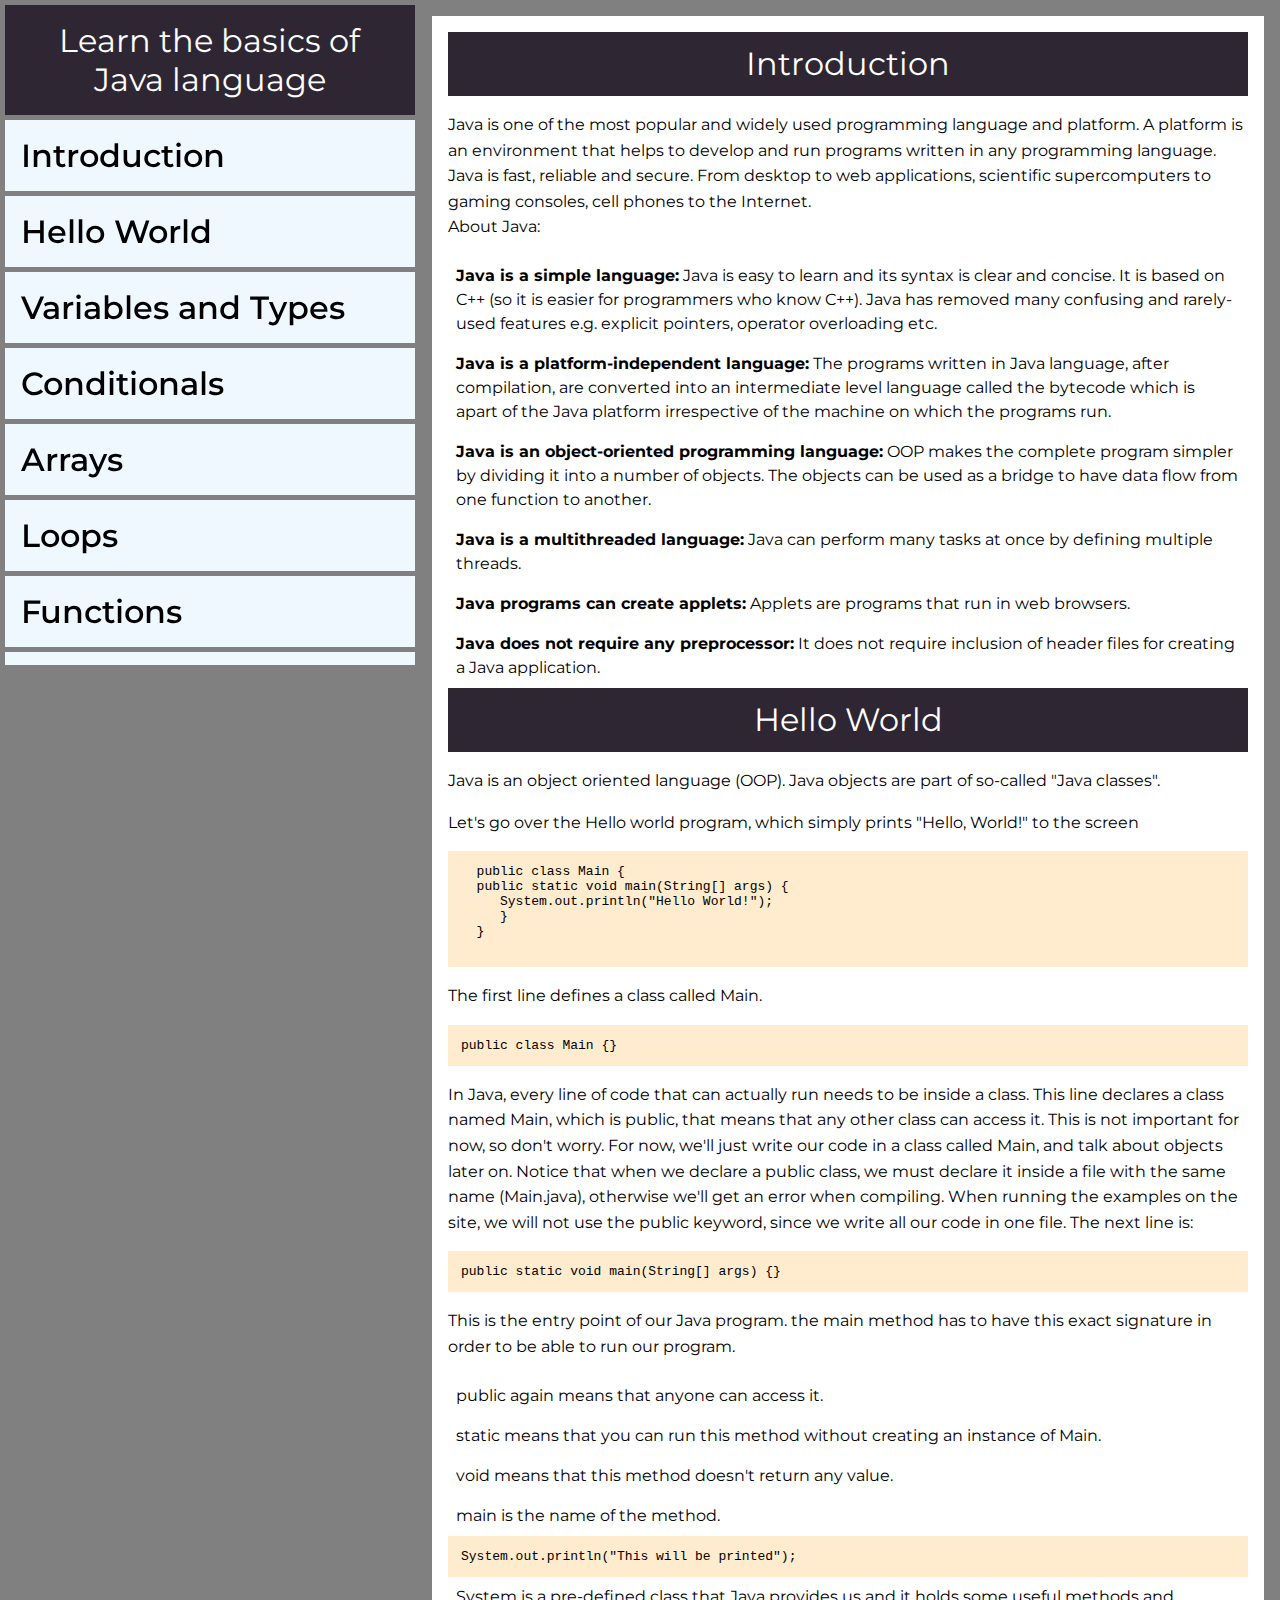
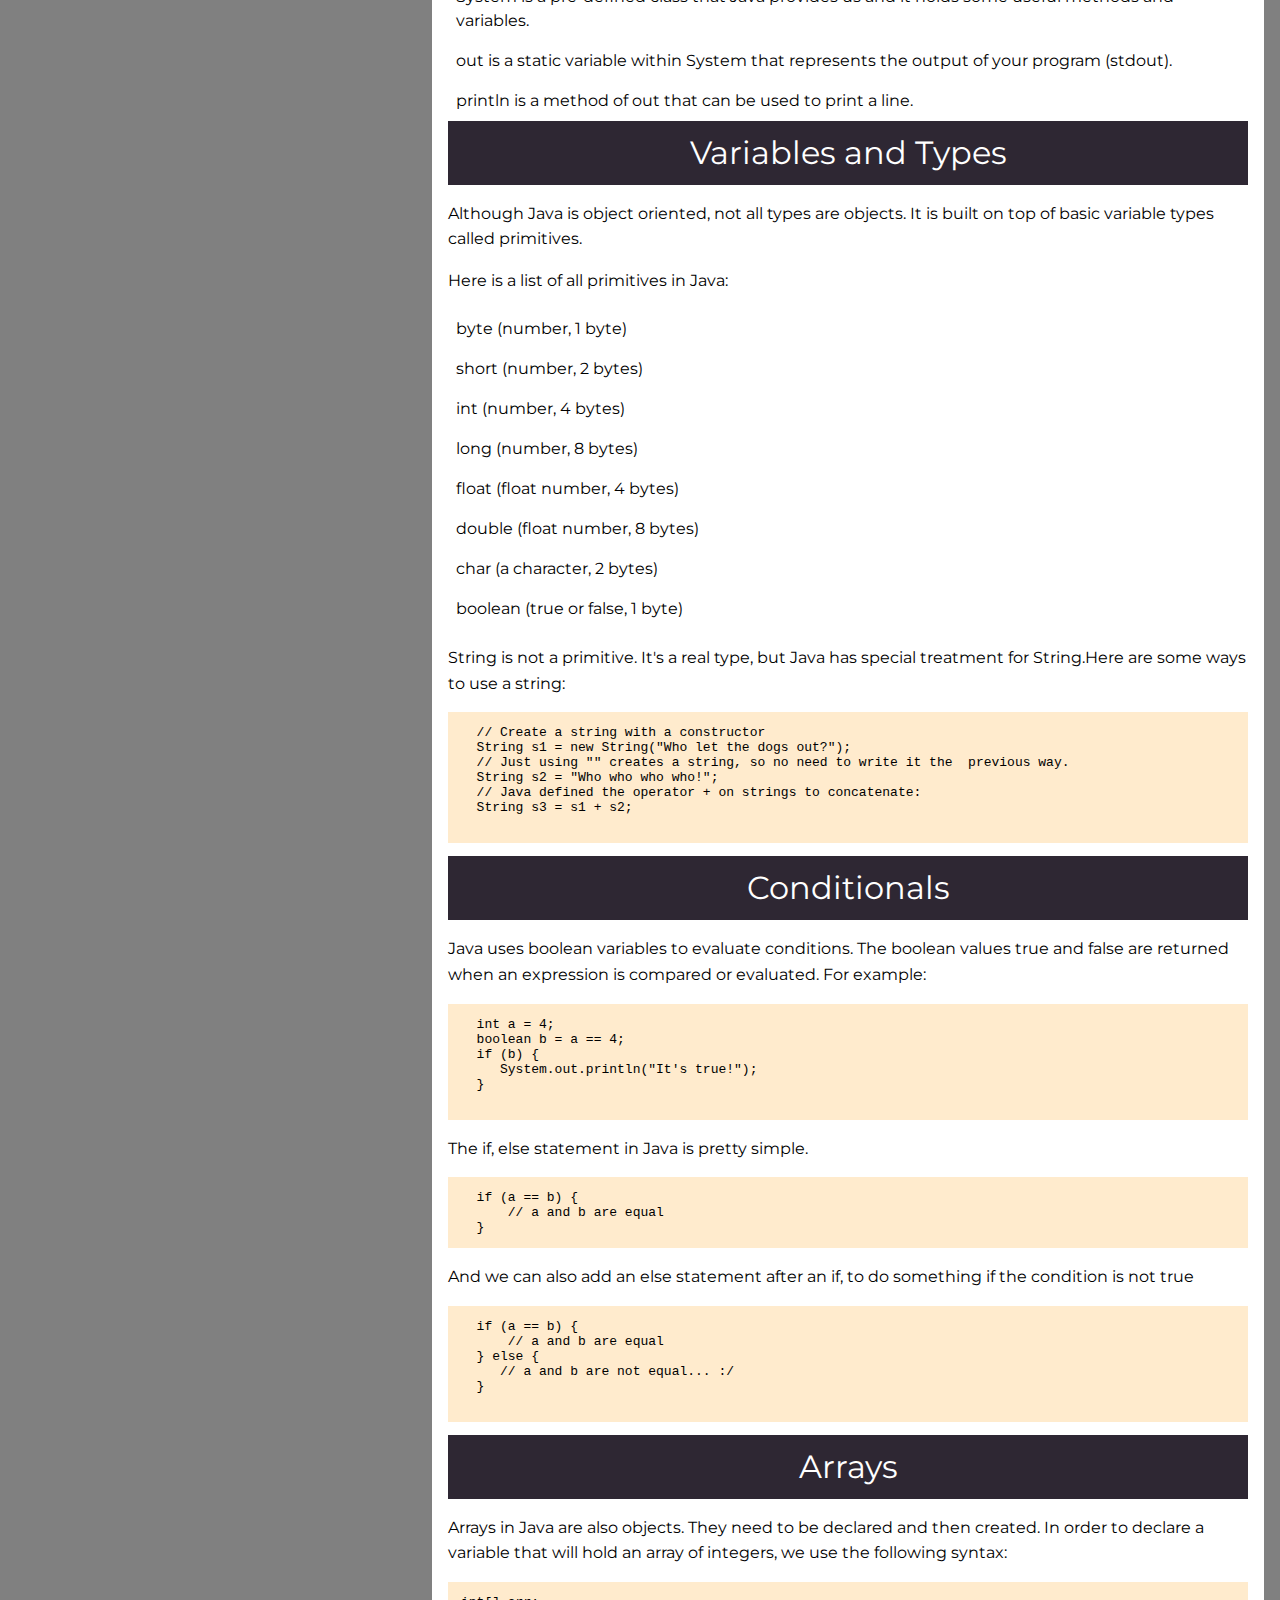
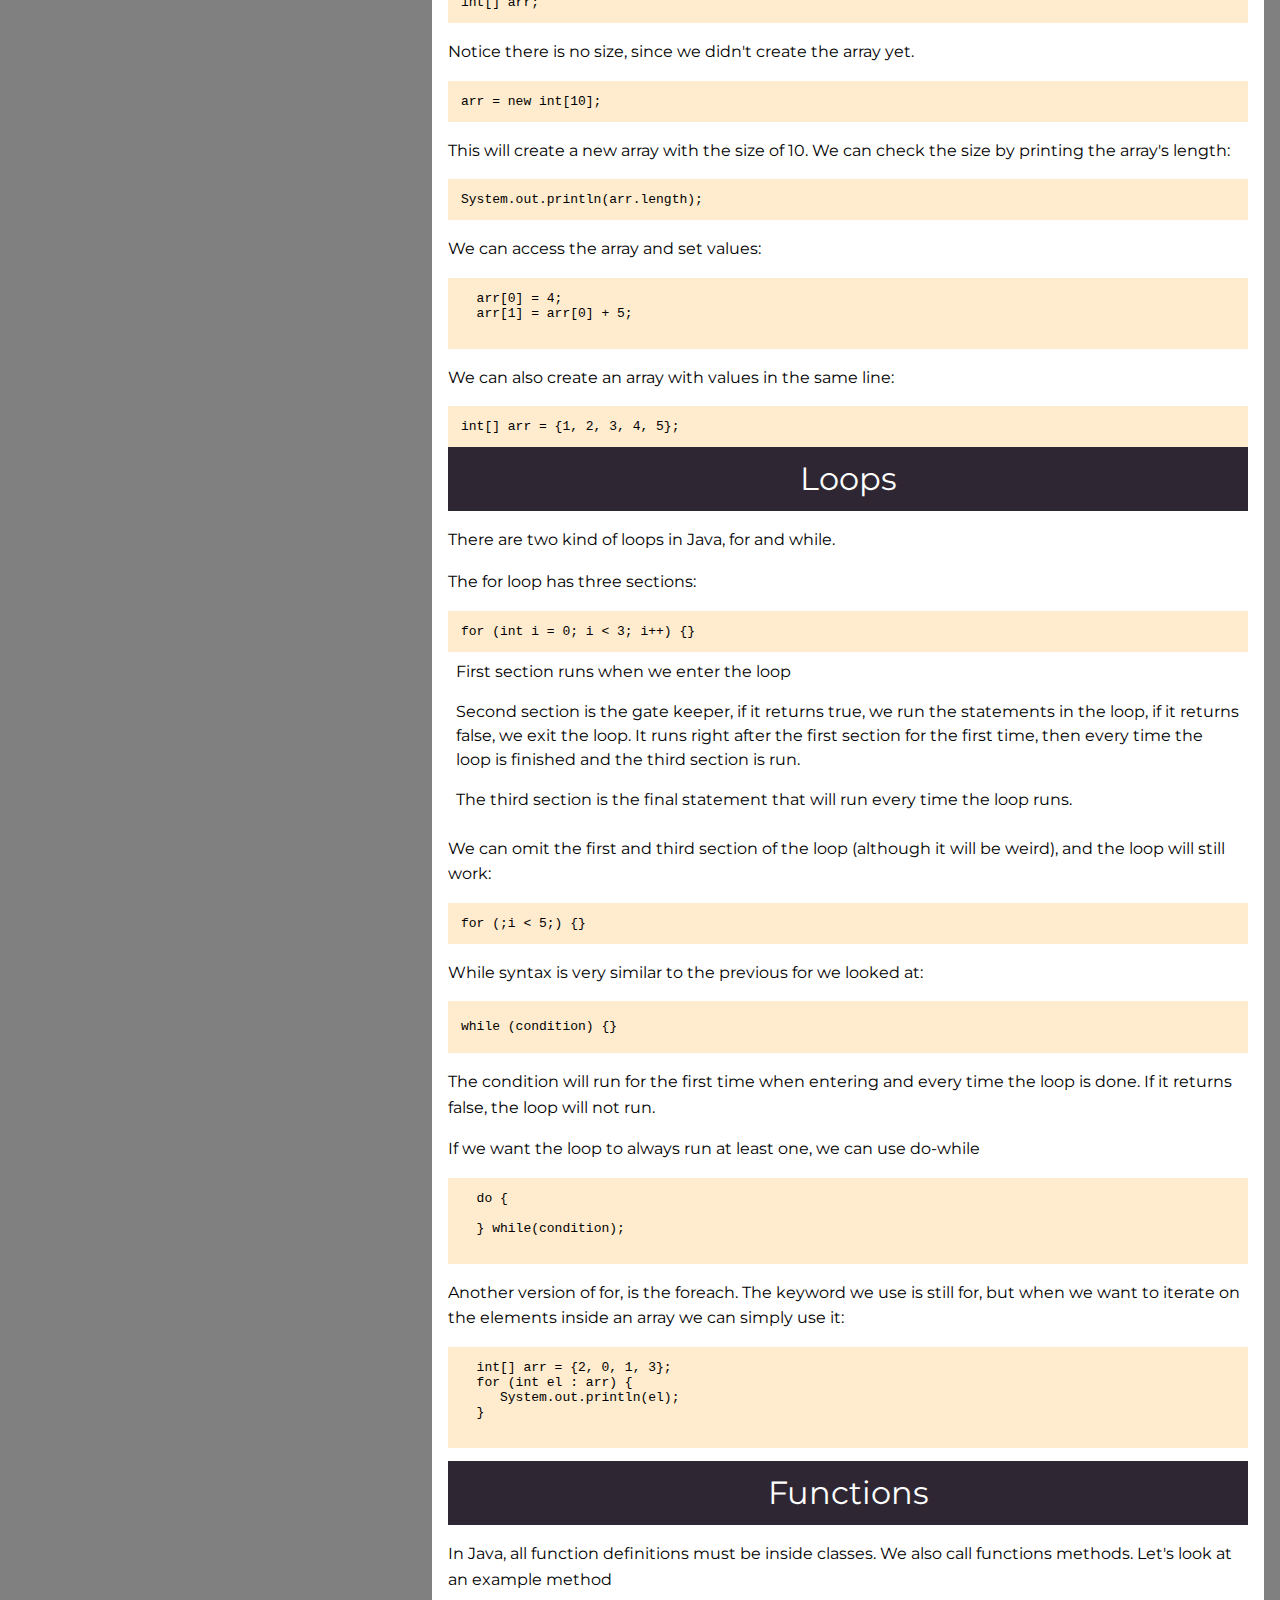
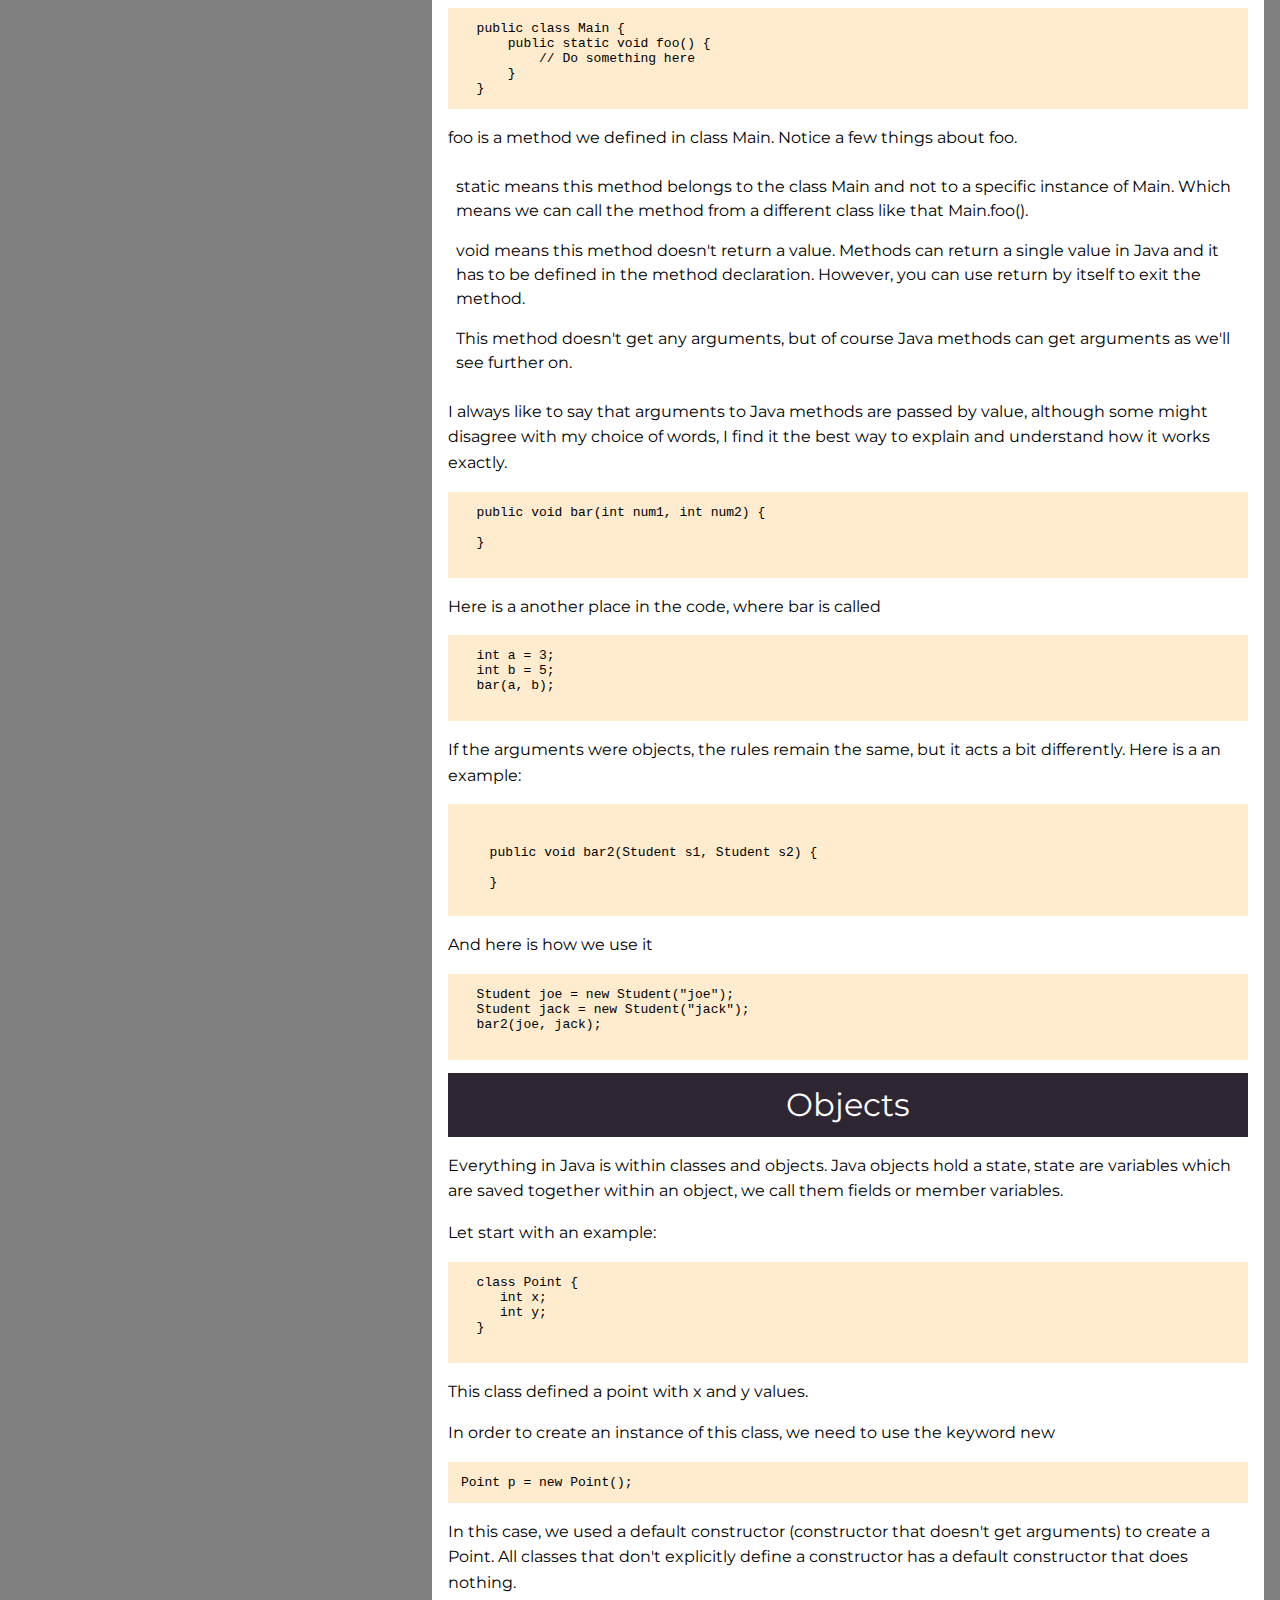
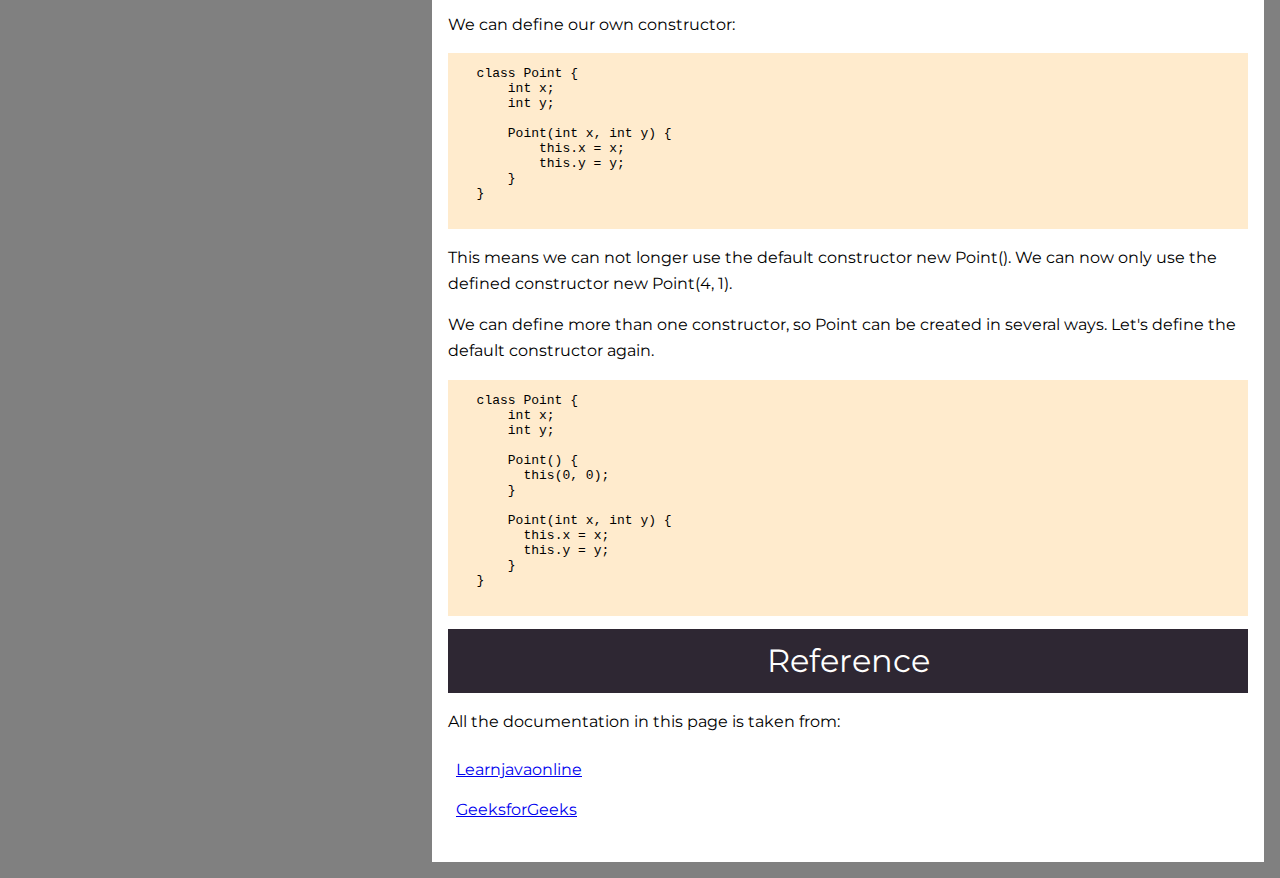
==== commit 54b9f87b: "Add files via upload" ====
--- a/technicalPage/page1.html
+++ b/technicalPage/page1.html
@@ -1,278 +1,277 @@
 <!DOCTYPE html>
-<html lang="en" >
+<html lang="en">
 <head>
   <meta charset="UTF-8">
-  <title>Technical documentation page</title>
-   <link rel="stylesheet" href="css/style.css">
+  <meta name="viewport" content="width=device-width, initial-scale=1.0">
+  <meta http-equiv="X-UA-Compatible" content="ie=edge">
+  <link rel="stylesheet" href="css/style.css">
+  <title>Technical documentation</title>
 </head>
+<body>
+  <main class="main-doc">
 
-<body>
-      
-<main id="main-doc">
-
-  <nav id="navbar">
-    <header id="nav-title">Learn the basics of Java language</header>
-    <ul>
-      <li><a class="nav-link" href="#introduction">Introduction</a></li>
-      <li><a class="nav-link" href="#hello_world">Hello World</a></li>
-      <li><a class="nav-link" href="#variables_and_types">Variables and Types</a></li>
-      <li><a class="nav-link" href="#conditionals">Conditionals</a></li>
-      <li><a class="nav-link" href="#arrays">Arrays</a></li>
-      <li><a class="nav-link" href="#loops">Loops</a></li>
-      <li><a class="nav-link" href="#functions">Functions</a></li>
-      <li><a class="nav-link" href="#objects">Objects</a></li>
-      <li><a class="nav-link" href="#reference">Reference</a></li>
-    </ul>
-  </nav>
-  <div id="help"></div>
-  <section id="content-section">
-
-  <section class="main-section" id="introduction">
-      <header>Introduction</header>
-      <p>Java is one of the most popular and widely used programming language and platform. A platform is an environment that helps to develop and run programs written in any programming language.
-         Java is fast, reliable and secure. From desktop to web applications, scientific supercomputers to gaming consoles, cell phones to the Internet.<br>
-        About Java:  </p>
+    <nav class="navbar">
+      <header class="nav-title">Learn the basics of Java language</header>
       <ul>
-        <li><strong>Java is a simple language:</strong> Java is easy to learn and its syntax is clear and concise. It is based on C++ (so it is easier for programmers who know C++). Java has removed many confusing and rarely-used features e.g. explicit pointers, operator overloading etc.</li>
-        <li><strong>Java is a platform-independent language:</strong> The programs written in Java language, after compilation, are converted into an intermediate level language called the bytecode which is apart of the Java platform irrespective of the machine on which the programs run.</li>
-        <li><strong>Java is an object-oriented programming language:</strong> OOP makes the complete program simpler by dividing it into a number of objects. The objects can be used as a bridge to have data flow from one function to another.</li>
-        <li><strong>Java is a multithreaded language:</strong> Java can perform many tasks at once by defining multiple threads.</li>
-        <li><strong>Java programs can create applets:</strong> Applets are programs that run in web browsers.</li>
-        <li><strong>Java does not require any preprocessor:</strong> It does not require inclusion of header files for creating a Java application.</li>
+        <li><a class="nav-link" href="#introduction">Introduction</a></li>
+        <li><a class="nav-link" href="#hello_world">Hello World</a></li>
+        <li><a class="nav-link" href="#variables_and_types">Variables and Types</a></li>
+        <li><a class="nav-link" href="#conditionals">Conditionals</a></li>
+        <li><a class="nav-link" href="#arrays">Arrays</a></li>
+        <li><a class="nav-link" href="#loops">Loops</a></li>
+        <li><a class="nav-link" href="#functions">Functions</a></li>
+        <li><a class="nav-link" href="#objects">Objects</a></li>
+        <li><a class="nav-link" href="#reference">Reference</a></li>
       </ul>
-                
-    </section>
-
-    <section class="main-section" id="hello_world">
-      <header>Hello World</header>
-      <p>Java is an object oriented language (OOP). Java objects are part of so-called "Java classes".</p>
-<p>Let's go over the Hello world program, which simply prints "Hello, World!" to the screen</p>
-<pre class="begin">
-public class Main {
-public static void main(String[] args) {
-   System.out.println("Hello World!");
-   }
-}
-</pre>
-              <p>The first line defines a class called Main.</p>
-<code class="start">public class Main {}</code>
-              <p>In Java, every line of code that can actually run needs to be inside a class. This line declares a class named Main, which is public, that means that any other class can access it. This is not important for now, so don't worry. For now, we'll just write our code in a class called Main, and talk about objects later on.
-
-Notice that when we declare a public class, we must declare it inside a file with the same name (Main.java), otherwise we'll get an error when compiling.
-
-When running the examples on the site, we will not use the public keyword, since we write all our code in one file.
-
-The next line is:</p>
-<code class="start">public static void main(String[] args) {}</code>
-              <p>This is the entry point of our Java program. the main method has to have this exact signature in order to be able to run our program.</p>
-              <ul>
-                <li><span>public<span> again means that anyone can access it.</li>
-                <li><span>static<span> means that you can run this method without creating an instance of Main.</li>
-                <li><span>void<span> means that this method doesn't return any value.</li>
-                <li><span>main<span> is the name of the method.</li>  
-              </ul>
-<code class="start">System.out.println("This will be printed");</code>
-              <ul>
-                <li><span>System</span> is a pre-defined class that Java provides us and it holds some useful methods and variables.</li>
-                <li><span>out<span> is a static variable within System that represents the output of your program (stdout).</li>
-                <li><span>println<span> is a method of out that can be used to print a line.                       </li>
-             </ul>
-    </section>
-
-    <section class="main-section" id="variables_and_types">
-      <header>Variables and Types</header>
-      <p>Although Java is object oriented, not all types are objects. It is built on top of basic variable types called primitives.</p>
-      <p>Here is a list of all primitives in Java:</p>
-      <ul>
-        <li><span>byte</span> (number, 1 byte)</li>
-        <li><span>short</span> (number, 2 bytes)</li>
-        <li><span>int</span> (number, 4 bytes)</li>
-        <li><span>long</span> (number, 8 bytes)</li>
-        <li><span>float</span> (float number, 4 bytes)</li>
-        <li><span>double</span> (float number, 8 bytes)</li>
-        <li><span>char</span> (a character, 2 bytes)</li>
-        <li><span>boolean</span> (true or false, 1 byte)</li>
-      </ul>
-      <p>String is not a primitive. It's a real type, but Java has special treatment for String.Here are some ways to use a string:</p>
-<pre class="begin">
-// Create a string with a constructor
-String s1 = new String("Who let the dogs out?");
-// Just using "" creates a string, so no need to write it the  previous way.
-String s2 = "Who who who who!";
-// Java defined the operator + on strings to concatenate:
-String s3 = s1 + s2;
-</pre>
-    </section>
-
-    <section class="main-section" id="conditionals">
-    <header>Conditionals</header>
-    <p>Java uses boolean variables to evaluate conditions. The boolean values true and false are returned when an expression is compared or evaluated. For example:</p>
-<pre class="begin">
-int a = 4;
-boolean b = a == 4;
-if (b) {
-   System.out.println("It's true!");
-}
-</pre>
-              <p>The if, else statement in Java is pretty simple.</p>
-<pre class="begin">
-if (a == b) {
-    // a and b are equal
-}</pre>
-              <p>And we can also add an else statement after an if, to do something if the condition is not true</p>
-<pre class="begin">
-if (a == b) {
-    // a and b are equal 
-} else {
-   // a and b are not equal... :/
-}
-</pre>
-    </section>
-
-    <section class="main-section" id="arrays">
-      <header>Arrays</header>
-      <p>Arrays in Java are also objects. They need to be declared and then created. In order to declare a variable that will hold an array of integers, we use the following syntax:</p>
-<code>int[] arr;</code>
-              <p>Notice there is no size, since we didn't create the array yet.</p>
-<code>arr = new int[10];</code>
-              <p>This will create a new array with the size of 10. We can check the size by printing the array's length:</p>
-<code class="start">System.out.println(arr.length);</code>
-              <p>We can access the array and set values:</p>
-<pre class="begin">
-arr[0] = 4;
-arr[1] = arr[0] + 5;
-</pre>
-              <p>We can also create an array with values in the same line:</p>
-<code class="start">int[] arr = {1, 2, 3, 4, 5};</code>
-    </section>
-
-    <section class="main-section" id="loops">
-      <header>Loops</header>
-      <p>There are two kind of loops in Java, for and while.</p>
-      <p>The for loop has three sections:</p>
-<code class="begin">for (int i = 0; i < 3; i++) {}</code>
-      <ul>
-        <li>First section runs when we enter the loop</li>
-        <li>Second section is the gate keeper, if it returns true, we run the statements in the loop, if it returns false, we exit the loop. It runs right after the first section for the first time, then every time the loop is finished and the third section is run.                        </li>
-        <li>The third section is the final statement that will run every time the loop                         runs.</li>
-      </ul>
-      <p>We can omit the first and third section of the loop (although it will be weird), and the loop will still work:</p>
-<code>for (;i < 5;) {}</code>
-      <p>While syntax is very similar to the previous for we looked at:<p>
-    <code>while (condition) {}</code>
-      <p>The condition will run for the first time when entering and every time the loop is done. If it returns false, the loop will not run.</p>
-      <p>If we want the loop to always run at least one, we can use do-while</p>
-<pre class="begin">
-do {
-
-} while(condition);
-</pre>
-      <p>Another version of for, is the foreach. The keyword we use is still for, but when we want to iterate on the elements inside an array we can simply use it:</p>
-<pre class="begin">
-int[] arr = {2, 0, 1, 3};
-for (int el : arr) {
-   System.out.println(el);
-}
-</pre>
-    </section>
-
-    <section class="main-section" id="functions">
-      <header>Functions</header>
-      <p>In Java, all function definitions must be inside classes. We also call functions methods. Let's look at an example method</p>
-<pre class="begin">
-public class Main {
-    public static void foo() {
-        // Do something here
-    }
-}</pre>
-      <p>foo is a method we defined in class Main. Notice a few things about foo.</p>
-      <ul>
-        <li>static means this method belongs to the class Main and not to a specific instance of Main. Which means we can call the method from a different class like that Main.foo().                     </li>
-        <li>void means this method doesn't return a value. Methods can return a single value in Java and it has to be defined in the method declaration. However, you can use return by itself to exit the method.</li>
-        <li>This method doesn't get any arguments, but of course Java methods can get arguments as we'll see further on.</li>
-      </ul>
-      <p>I always like to say that arguments to Java methods are passed by value, although some might disagree with my choice of words, I find it the best way to explain and understand how it works exactly.</p>
-<pre class="begin">
-public void bar(int num1, int num2) {
-  
-}
-</pre>
-     <p>Here is a another place in the code, where bar is called</p>
-<pre class="begin">
-int a = 3;
-int b = 5;
-bar(a, b);
-</pre>
-      <p>If the arguments were objects, the rules remain the same, but it acts a bit differently. Here is a an example:</p>
-<pre class="begin"><code>
-public void bar2(Student s1, Student s2) {
-  
-}</code></pre>
-      <p>And here is how we use it</p>
-<pre>
-Student joe = new Student("joe");
-Student jack = new Student("jack");
-bar2(joe, jack);
-</pre>
-    </section>
-
-    <section class="main-section" id="objects">
-      <header>Objects</header>
-      <p>Everything in Java is within classes and objects. Java objects hold a state, state are variables which are saved together within an object, we call them fields or member variables.</p>
-      <p>Let start with an example:</p>
-<pre class="begin">
-class Point {
-   int x;
-   int y;
-}
-</pre>
-      <p>This class defined a point with x and y values.</p>
-      <p>In order to create an instance of this class, we need to use the keyword new</p>
-<code class="start">Point p = new Point();</code>
-      <p>In this case, we used a default constructor (constructor that doesn't get arguments) to create a Point. All classes that don't explicitly define a constructor has a default constructor that does nothing.</p>
-      <p>We can define our own constructor:</p>
-<pre class="begin">
-class Point {
-    int x;
-    int y;
-
-    Point(int x, int y) {
+    </nav>
+    
+    <section class="content-section">
+  
+    <section class="main-section" id="introduction">
+        <header>Introduction</header>
+        <p>Java is one of the most popular and widely used programming language and platform. A platform is an environment that helps to develop and run programs written in any programming language.
+           Java is fast, reliable and secure. From desktop to web applications, scientific supercomputers to gaming consoles, cell phones to the Internet.<br>
+          About Java:  </p>
+        <ul>
+          <li><strong>Java is a simple language:</strong> Java is easy to learn and its syntax is clear and concise. It is based on C++ (so it is easier for programmers who know C++). Java has removed many confusing and rarely-used features e.g. explicit pointers, operator overloading etc.</li>
+          <li><strong>Java is a platform-independent language:</strong> The programs written in Java language, after compilation, are converted into an intermediate level language called the bytecode which is apart of the Java platform irrespective of the machine on which the programs run.</li>
+          <li><strong>Java is an object-oriented programming language:</strong> OOP makes the complete program simpler by dividing it into a number of objects. The objects can be used as a bridge to have data flow from one function to another.</li>
+          <li><strong>Java is a multithreaded language:</strong> Java can perform many tasks at once by defining multiple threads.</li>
+          <li><strong>Java programs can create applets:</strong> Applets are programs that run in web browsers.</li>
+          <li><strong>Java does not require any preprocessor:</strong> It does not require inclusion of header files for creating a Java application.</li>
+        </ul>
+                  
+      </section>
+  
+      <section class="main-section" id="hello_world">
+        <header>Hello World</header>
+        <p>Java is an object oriented language (OOP). Java objects are part of so-called "Java classes".</p>
+  <p>Let's go over the Hello world program, which simply prints "Hello, World!" to the screen</p>
+  <pre class="begin">
+  public class Main {
+  public static void main(String[] args) {
+     System.out.println("Hello World!");
+     }
+  }
+  </pre>
+                <p>The first line defines a class called Main.</p>
+  <code class="start">public class Main {}</code>
+                <p>In Java, every line of code that can actually run needs to be inside a class. This line declares a class named Main, which is public, that means that any other class can access it. This is not important for now, so don't worry. For now, we'll just write our code in a class called Main, and talk about objects later on.
+  
+  Notice that when we declare a public class, we must declare it inside a file with the same name (Main.java), otherwise we'll get an error when compiling.
+  
+  When running the examples on the site, we will not use the public keyword, since we write all our code in one file.
+  
+  The next line is:</p>
+  <code class="start">public static void main(String[] args) {}</code>
+                <p>This is the entry point of our Java program. the main method has to have this exact signature in order to be able to run our program.</p>
+                <ul>
+                  <li><span>public<span> again means that anyone can access it.</li>
+                  <li><span>static<span> means that you can run this method without creating an instance of Main.</li>
+                  <li><span>void<span> means that this method doesn't return any value.</li>
+                  <li><span>main<span> is the name of the method.</li>  
+                </ul>
+  <code class="start">System.out.println("This will be printed");</code>
+                <ul>
+                  <li><span>System</span> is a pre-defined class that Java provides us and it holds some useful methods and variables.</li>
+                  <li><span>out<span> is a static variable within System that represents the output of your program (stdout).</li>
+                  <li><span>println<span> is a method of out that can be used to print a line.                       </li>
+               </ul>
+      </section>
+  
+      <section class="main-section" id="variables_and_types">
+        <header>Variables and Types</header>
+        <p>Although Java is object oriented, not all types are objects. It is built on top of basic variable types called primitives.</p>
+        <p>Here is a list of all primitives in Java:</p>
+        <ul>
+          <li><span>byte</span> (number, 1 byte)</li>
+          <li><span>short</span> (number, 2 bytes)</li>
+          <li><span>int</span> (number, 4 bytes)</li>
+          <li><span>long</span> (number, 8 bytes)</li>
+          <li><span>float</span> (float number, 4 bytes)</li>
+          <li><span>double</span> (float number, 8 bytes)</li>
+          <li><span>char</span> (a character, 2 bytes)</li>
+          <li><span>boolean</span> (true or false, 1 byte)</li>
+        </ul>
+        <p>String is not a primitive. It's a real type, but Java has special treatment for String.Here are some ways to use a string:</p>
+  <pre class="begin">
+  // Create a string with a constructor
+  String s1 = new String("Who let the dogs out?");
+  // Just using "" creates a string, so no need to write it the  previous way.
+  String s2 = "Who who who who!";
+  // Java defined the operator + on strings to concatenate:
+  String s3 = s1 + s2;
+  </pre>
+      </section>
+  
+      <section class="main-section" id="conditionals">
+      <header>Conditionals</header>
+      <p>Java uses boolean variables to evaluate conditions. The boolean values true and false are returned when an expression is compared or evaluated. For example:</p>
+  <pre class="begin">
+  int a = 4;
+  boolean b = a == 4;
+  if (b) {
+     System.out.println("It's true!");
+  }
+  </pre>
+                <p>The if, else statement in Java is pretty simple.</p>
+  <pre class="begin">
+  if (a == b) {
+      // a and b are equal
+  }</pre>
+                <p>And we can also add an else statement after an if, to do something if the condition is not true</p>
+  <pre class="begin">
+  if (a == b) {
+      // a and b are equal 
+  } else {
+     // a and b are not equal... :/
+  }
+  </pre>
+      </section>
+  
+      <section class="main-section" id="arrays">
+        <header>Arrays</header>
+        <p>Arrays in Java are also objects. They need to be declared and then created. In order to declare a variable that will hold an array of integers, we use the following syntax:</p>
+  <code>int[] arr;</code>
+                <p>Notice there is no size, since we didn't create the array yet.</p>
+  <code>arr = new int[10];</code>
+                <p>This will create a new array with the size of 10. We can check the size by printing the array's length:</p>
+  <code class="start">System.out.println(arr.length);</code>
+                <p>We can access the array and set values:</p>
+  <pre class="begin">
+  arr[0] = 4;
+  arr[1] = arr[0] + 5;
+  </pre>
+                <p>We can also create an array with values in the same line:</p>
+  <code class="start">int[] arr = {1, 2, 3, 4, 5};</code>
+      </section>
+  
+      <section class="main-section" id="loops">
+        <header>Loops</header>
+        <p>There are two kind of loops in Java, for and while.</p>
+        <p>The for loop has three sections:</p>
+  <code class="begin">for (int i = 0; i < 3; i++) {}</code>
+        <ul>
+          <li>First section runs when we enter the loop</li>
+          <li>Second section is the gate keeper, if it returns true, we run the statements in the loop, if it returns false, we exit the loop. It runs right after the first section for the first time, then every time the loop is finished and the third section is run.                        </li>
+          <li>The third section is the final statement that will run every time the loop                         runs.</li>
+        </ul>
+        <p>We can omit the first and third section of the loop (although it will be weird), and the loop will still work:</p>
+  <code>for (;i < 5;) {}</code>
+        <p>While syntax is very similar to the previous for we looked at:<p>
+      <code>while (condition) {}</code>
+        <p>The condition will run for the first time when entering and every time the loop is done. If it returns false, the loop will not run.</p>
+        <p>If we want the loop to always run at least one, we can use do-while</p>
+  <pre class="begin">
+  do {
+  
+  } while(condition);
+  </pre>
+        <p>Another version of for, is the foreach. The keyword we use is still for, but when we want to iterate on the elements inside an array we can simply use it:</p>
+  <pre class="begin">
+  int[] arr = {2, 0, 1, 3};
+  for (int el : arr) {
+     System.out.println(el);
+  }
+  </pre>
+      </section>
+  
+      <section class="main-section" id="functions">
+        <header>Functions</header>
+        <p>In Java, all function definitions must be inside classes. We also call functions methods. Let's look at an example method</p>
+  <pre class="begin">
+  public class Main {
+      public static void foo() {
+          // Do something here
+      }
+  }</pre>
+        <p>foo is a method we defined in class Main. Notice a few things about foo.</p>
+        <ul>
+          <li>static means this method belongs to the class Main and not to a specific instance of Main. Which means we can call the method from a different class like that Main.foo().                     </li>
+          <li>void means this method doesn't return a value. Methods can return a single value in Java and it has to be defined in the method declaration. However, you can use return by itself to exit the method.</li>
+          <li>This method doesn't get any arguments, but of course Java methods can get arguments as we'll see further on.</li>
+        </ul>
+        <p>I always like to say that arguments to Java methods are passed by value, although some might disagree with my choice of words, I find it the best way to explain and understand how it works exactly.</p>
+  <pre class="begin">
+  public void bar(int num1, int num2) {
+    
+  }
+  </pre>
+       <p>Here is a another place in the code, where bar is called</p>
+  <pre class="begin">
+  int a = 3;
+  int b = 5;
+  bar(a, b);
+  </pre>
+        <p>If the arguments were objects, the rules remain the same, but it acts a bit differently. Here is a an example:</p>
+  <pre class="begin"><code>
+  public void bar2(Student s1, Student s2) {
+    
+  }</code></pre>
+        <p>And here is how we use it</p>
+  <pre>
+  Student joe = new Student("joe");
+  Student jack = new Student("jack");
+  bar2(joe, jack);
+  </pre>
+      </section>
+  
+      <section class="main-section" id="objects">
+        <header>Objects</header>
+        <p>Everything in Java is within classes and objects. Java objects hold a state, state are variables which are saved together within an object, we call them fields or member variables.</p>
+        <p>Let start with an example:</p>
+  <pre class="begin">
+  class Point {
+     int x;
+     int y;
+  }
+  </pre>
+        <p>This class defined a point with x and y values.</p>
+        <p>In order to create an instance of this class, we need to use the keyword new</p>
+  <code class="start">Point p = new Point();</code>
+        <p>In this case, we used a default constructor (constructor that doesn't get arguments) to create a Point. All classes that don't explicitly define a constructor has a default constructor that does nothing.</p>
+        <p>We can define our own constructor:</p>
+  <pre class="begin">
+  class Point {
+      int x;
+      int y;
+  
+      Point(int x, int y) {
+          this.x = x;
+          this.y = y;
+      }
+  }
+  </pre>
+        <p>This means we can not longer use the default constructor new Point(). We can now only use the defined constructor new Point(4, 1).</p>
+        <p>We can define more than one constructor, so Point can be created in several ways. Let's define the default constructor again.</p>
+  <pre class="begin">
+  class Point {
+      int x;
+      int y;
+  
+      Point() {
+        this(0, 0);
+      }
+  
+      Point(int x, int y) {
         this.x = x;
         this.y = y;
-    }
-}
-</pre>
-      <p>This means we can not longer use the default constructor new Point(). We can now only use the defined constructor new Point(4, 1).</p>
-      <p>We can define more than one constructor, so Point can be created in several ways. Let's define the default constructor again.</p>
-<pre class="begin">
-class Point {
-    int x;
-    int y;
-
-    Point() {
-      this(0, 0);
-    }
-
-    Point(int x, int y) {
-      this.x = x;
-      this.y = y;
-    }
-}
-</pre>
+      }
+  }
+  </pre>
+      </section>
+  
+      <section class="main-section" id="reference">
+        <header>Reference</header>
+        <p>All the documentation in this page is taken from: </p>
+          <ul id="ref-link">
+            <li><a href="https://www.learnjavaonline.org" target="_blank">Learnjavaonline</a></li>
+            <li><a href="https://www.geeksforgeeks.org" target="_blank">GeeksforGeeks</a></li>
+          </ul></p>
+      </section>
+  
     </section>
-
-    <section class="main-section" id="reference">
-      <header>Reference</header>
-      <p>All the documentation in this page is taken from: </p>
-        <ul id="ref-link">
-          <li><a href="https://www.learnjavaonline.org" target="_blank">Learnjavaonline</a></li>
-          <li><a href="https://www.geeksforgeeks.org" target="_blank">GeeksforGeeks</a></li>
-        </ul></p>
-    </section>
-
-  </section>
-
-</main>
+  
+  </main>
 </body>
-
-</html>
+</html>--- a/technicalPage/css/style.css
+++ b/technicalPage/css/style.css
@@ -3,20 +3,19 @@
     margin: 0;
     font-family: Montserrat, sans-serif;
     background-color: gray;
-
 }
 
-#main-doc {
+.main-doc {
     padding: 1em;
 }
 
-#navbar {
+.navbar {
     margin: 0;
     padding: 0;
     
 }
 
-#nav-title {
+.nav-title {
     margin: 0 auto;
     padding: 0.5em;
     text-align: center;
@@ -25,17 +24,17 @@
     color: #fff;
 }
 
-#navbar > ul {
+.navbar > ul {
     margin: 0;
     padding: 0;
     list-style-type: none;
 }
 
-#navbar li {
+.navbar li {
     margin: 0 auto;
     padding: 0;
 }
-#navbar li > a {
+.navbar li > a {
     text-decoration: none;
     display: block;
     padding: 0.5em;
@@ -45,14 +44,14 @@
     color: black;
     margin-bottom: 5px;
 }
-#navbar li > a:hover {
+.navbar li > a:hover {
     text-decoration: underline;
 }
-#navbar li > a:first-child {
+.navbar li > a:first-child {
     margin-top: 5px;
 }
 
-#content-section {
+.content-section {
     margin: 0 auto;
     padding: 1em;
     background-color:#fff;
@@ -98,48 +97,47 @@
     white-space: pre-wrap;
 }
 
-@media screen and (min-width: 800px) {
-    #main-doc {
-       display: grid;
-       grid-template-columns: 1fr 2fr;
-       grid-template-areas: 
-       "aside1 aside2";
+@media (min-width: 800px) {
+    .main-doc {
+      display: grid;
+      grid-template-columns: 1fr 2fr;
+      grid-template-areas: 
+       "asideleft asiderigth";
     }
+    .navbar{
+        width: 32%;
+        position: fixed;
+        top: 5px;
+        left: 5px;
+        z-index: 20;
+    }
+    
+    .navbar ul {
+          height: 550px;
+          overflow-y: scroll;
+    }
+    .navbar li > a {
+          font-size: 2em;
+          margin-bottom: 5px;
+          background-color: aliceblue;
+          font-weight: 550;
+    }
+    .main-section ul li {
+          margin: 0 auto;
+          padding: 0.5em;
+          line-height: 1.5em;
+    }
+  
+
+}
+.navbar {
+    grid-area: asideleft; 
+}
+    
+.content-section {
+   grid-area: asiderigth;
 }
 
-#help {
-    grid-area: aside1;
-}
-
-#content-section {
-    grid-area: aside2;
-}
-
-@media screen and (min-width: 800px) {
-    #navbar {
-      width: 32%;
-      position: fixed;
-      top: 5px;
-      left: 5px;
-      z-index: 20;
-    }
-    .main-section ul li {
-        margin: 0 auto;
-        padding: 0.5em;
-        line-height: 1.5em;
-    }
-
-    #navbar li > a {
-        font-size: 2em;
-        margin-bottom: 5px;
-        background-color: aliceblue;
-        font-weight: 550;
-    }
-
-    #navbar ul {
-        height: 550px;
-        overflow-y: scroll;
-    }
-}
+    
 
 
